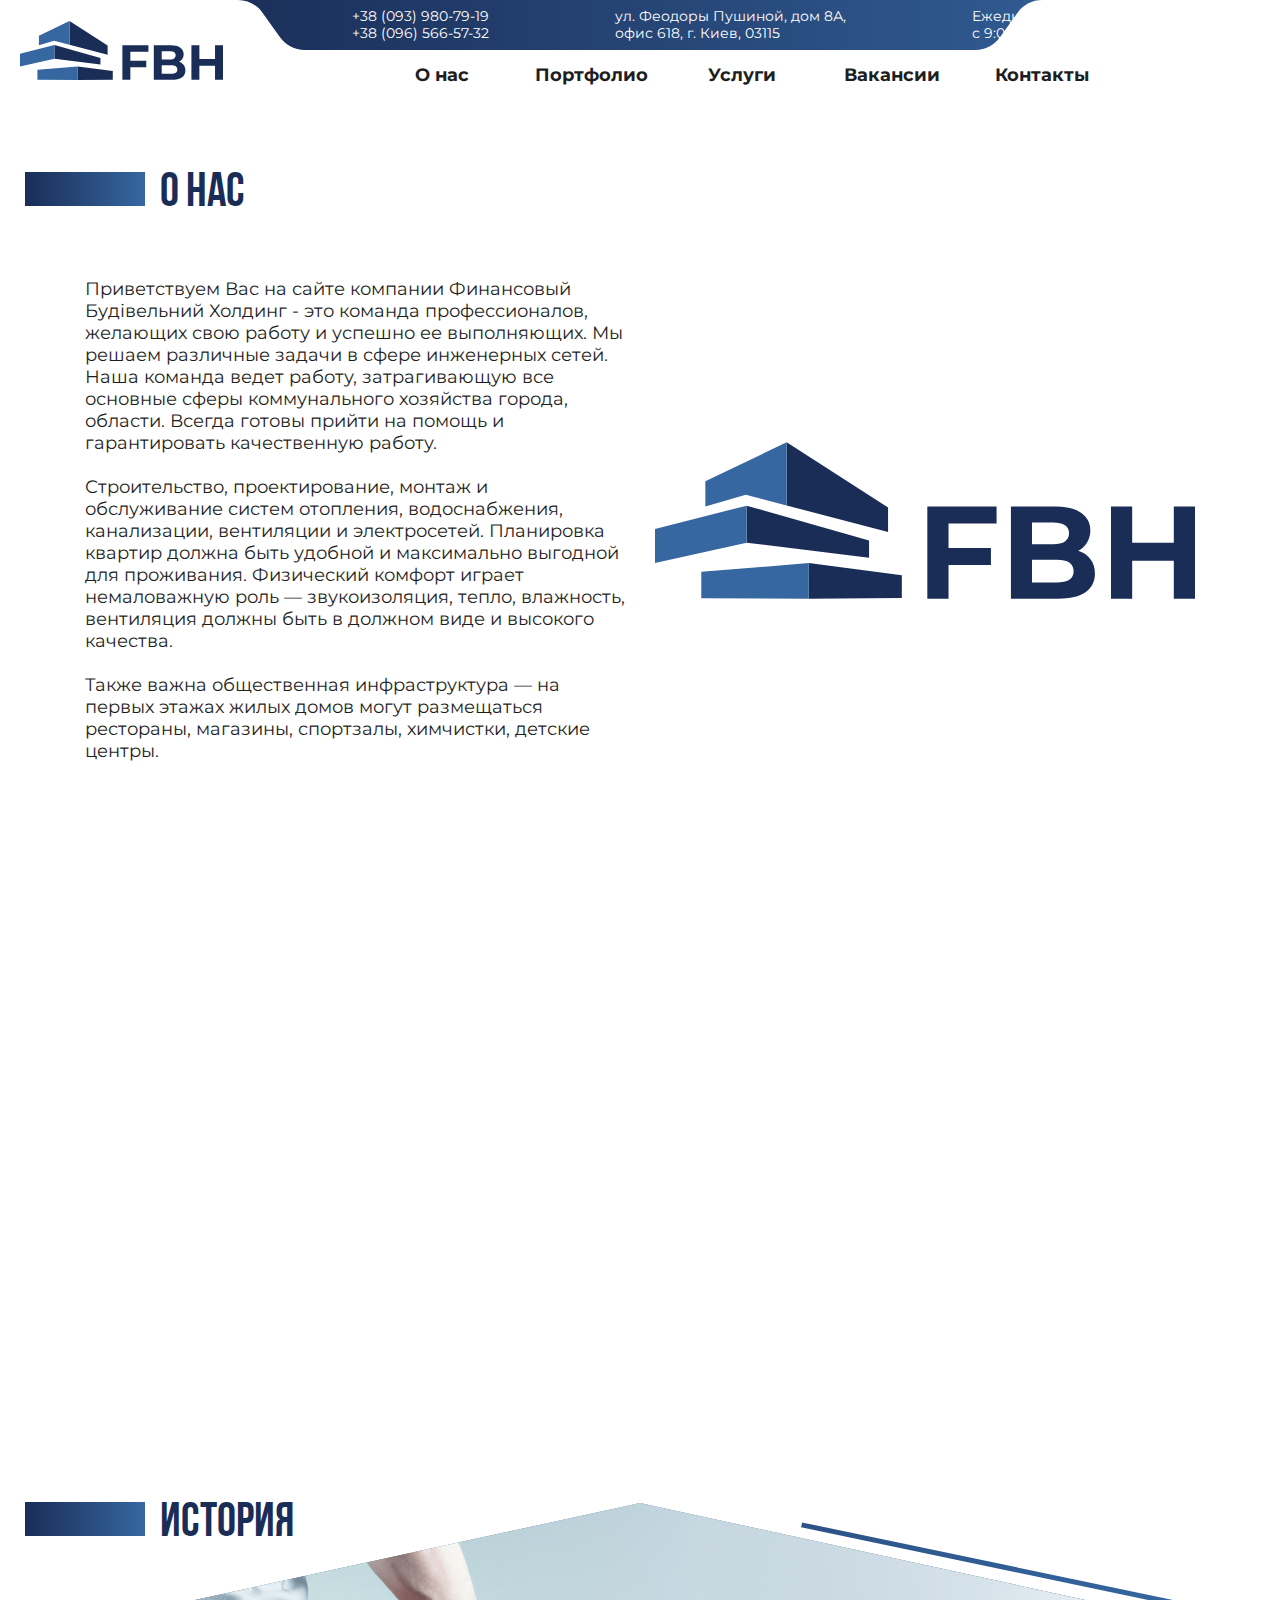
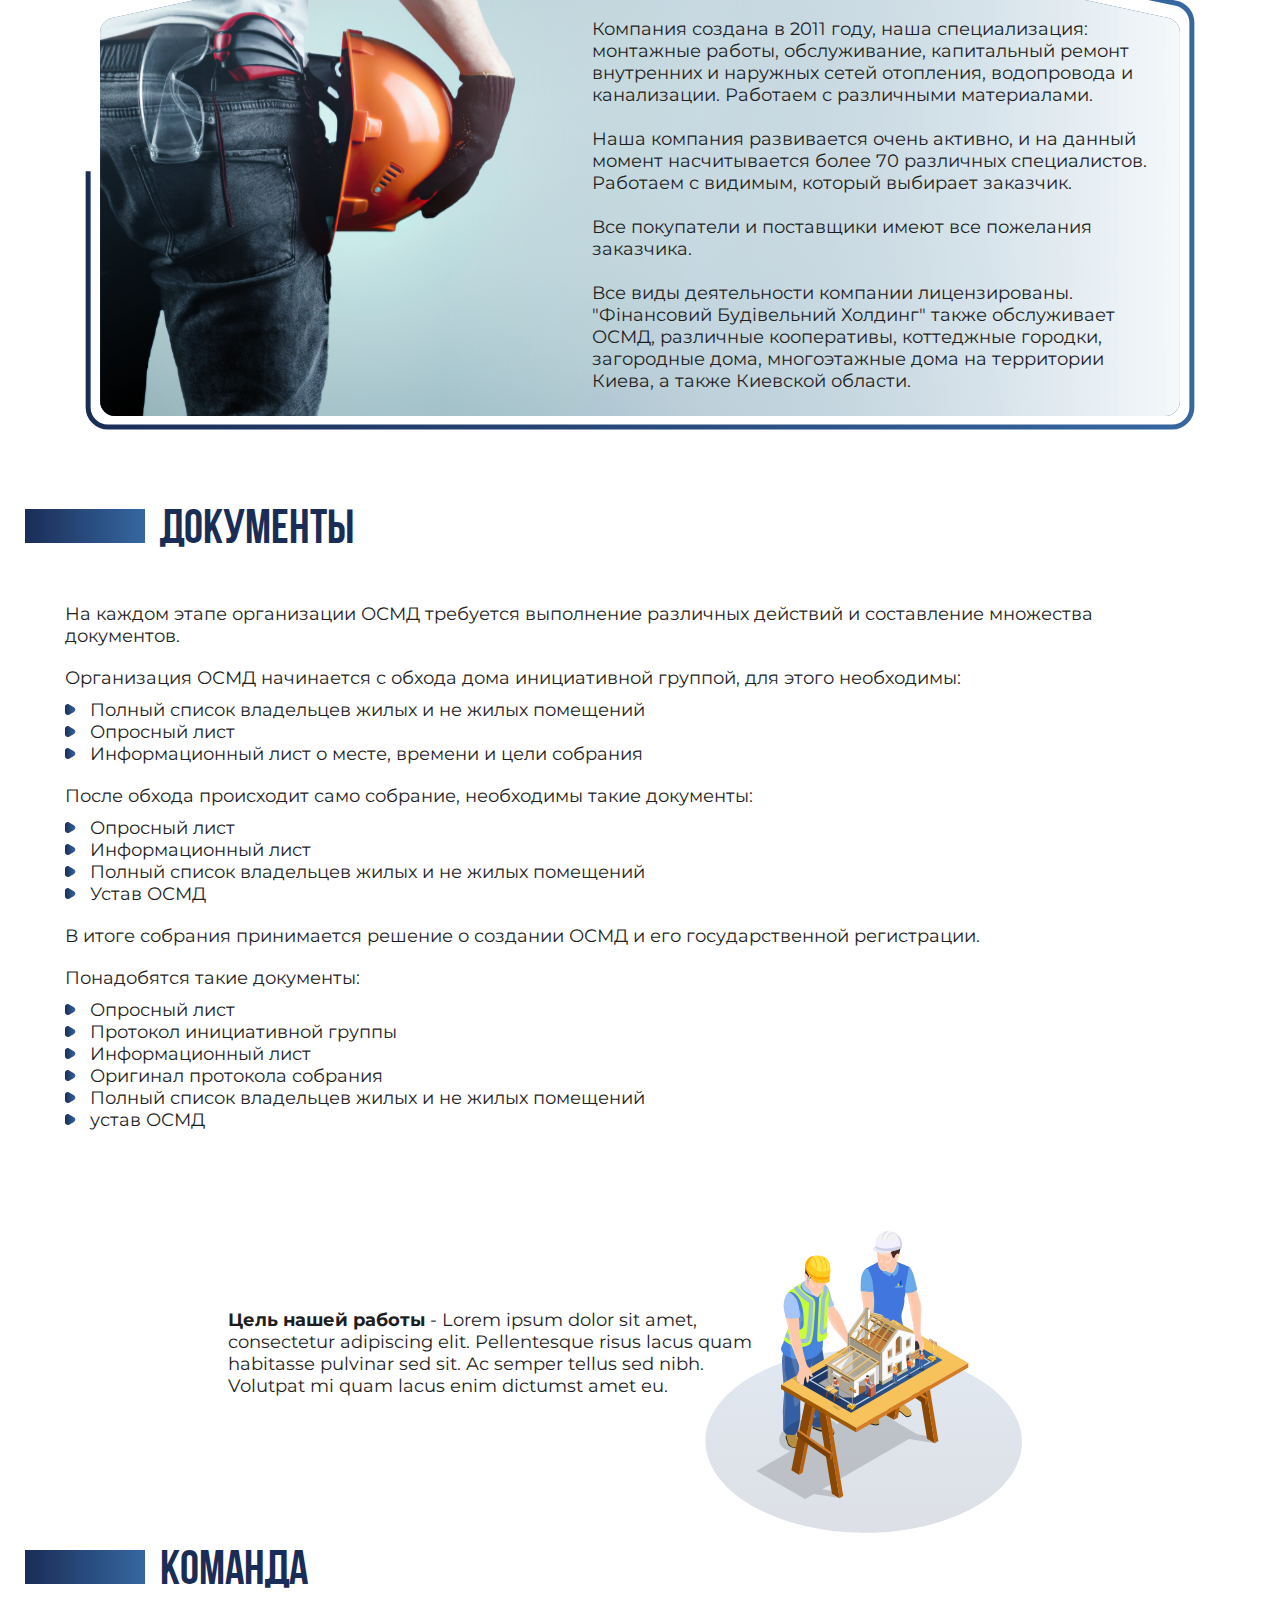
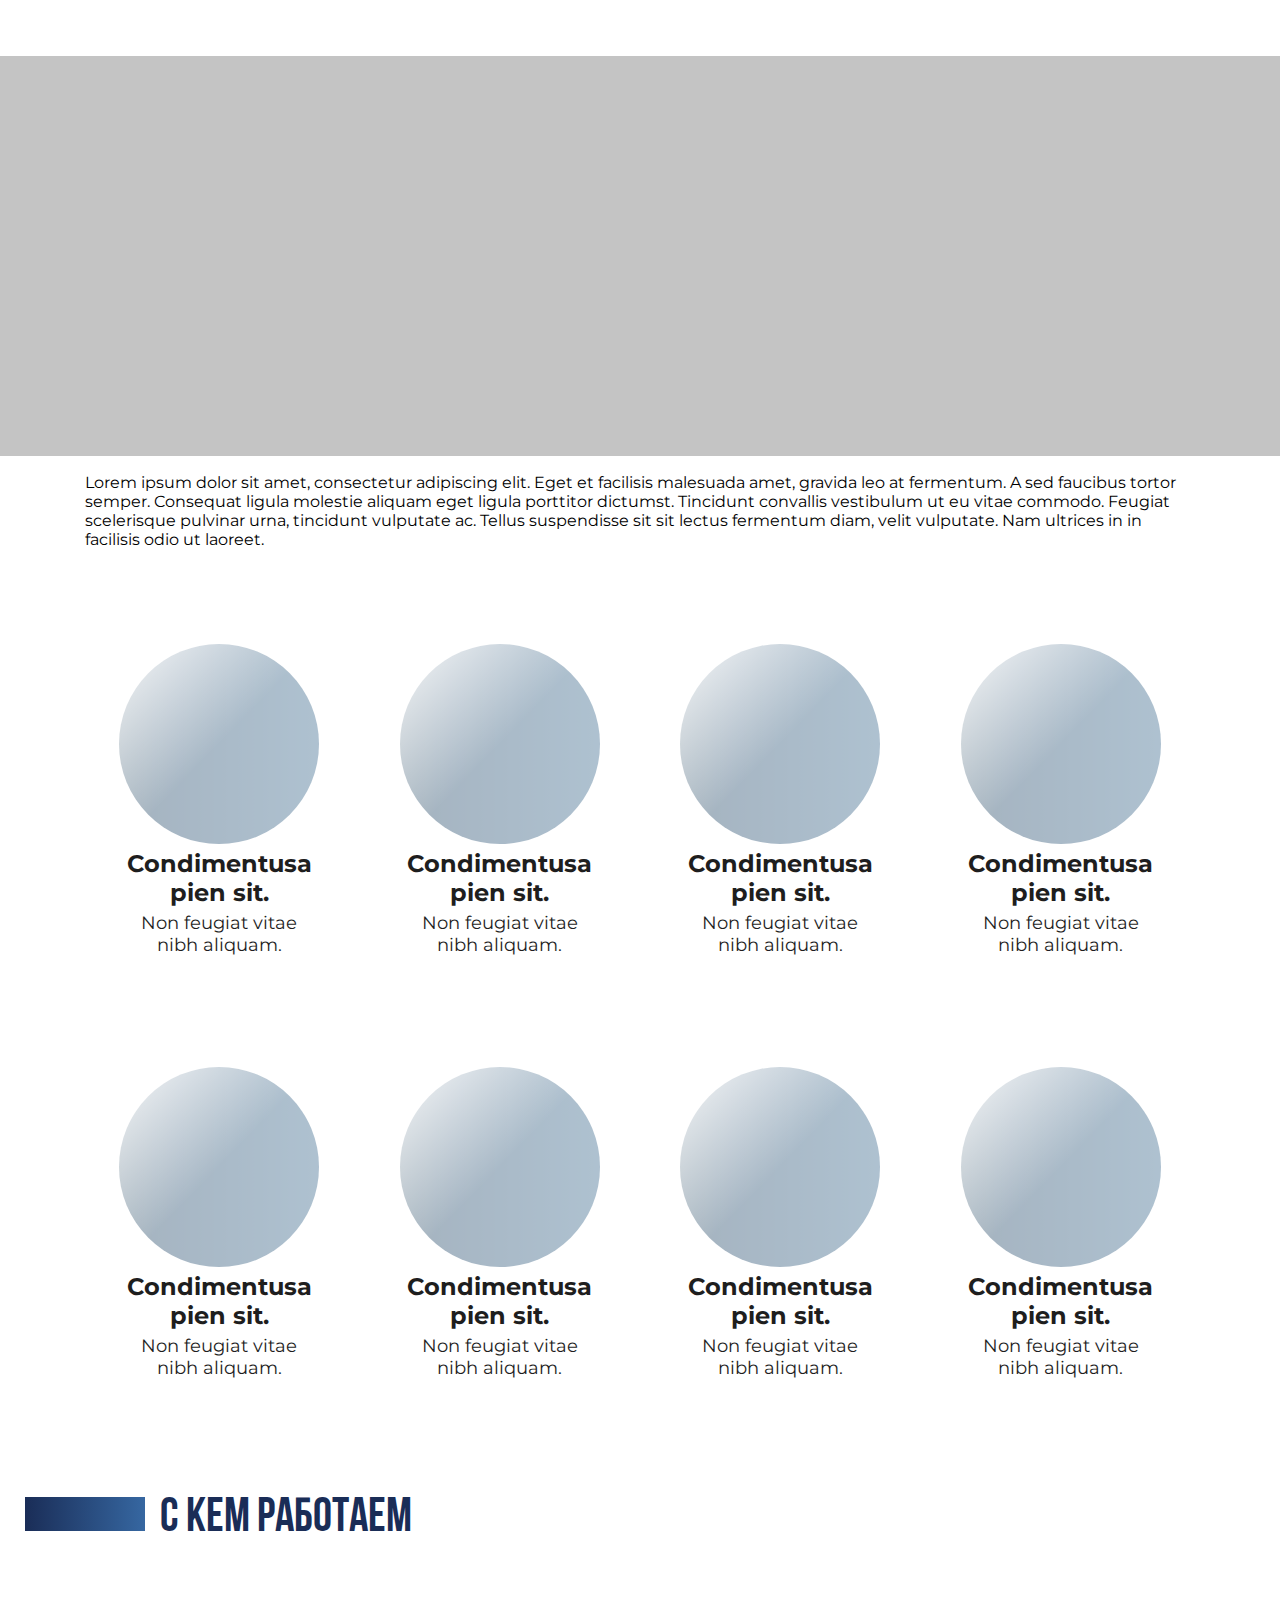
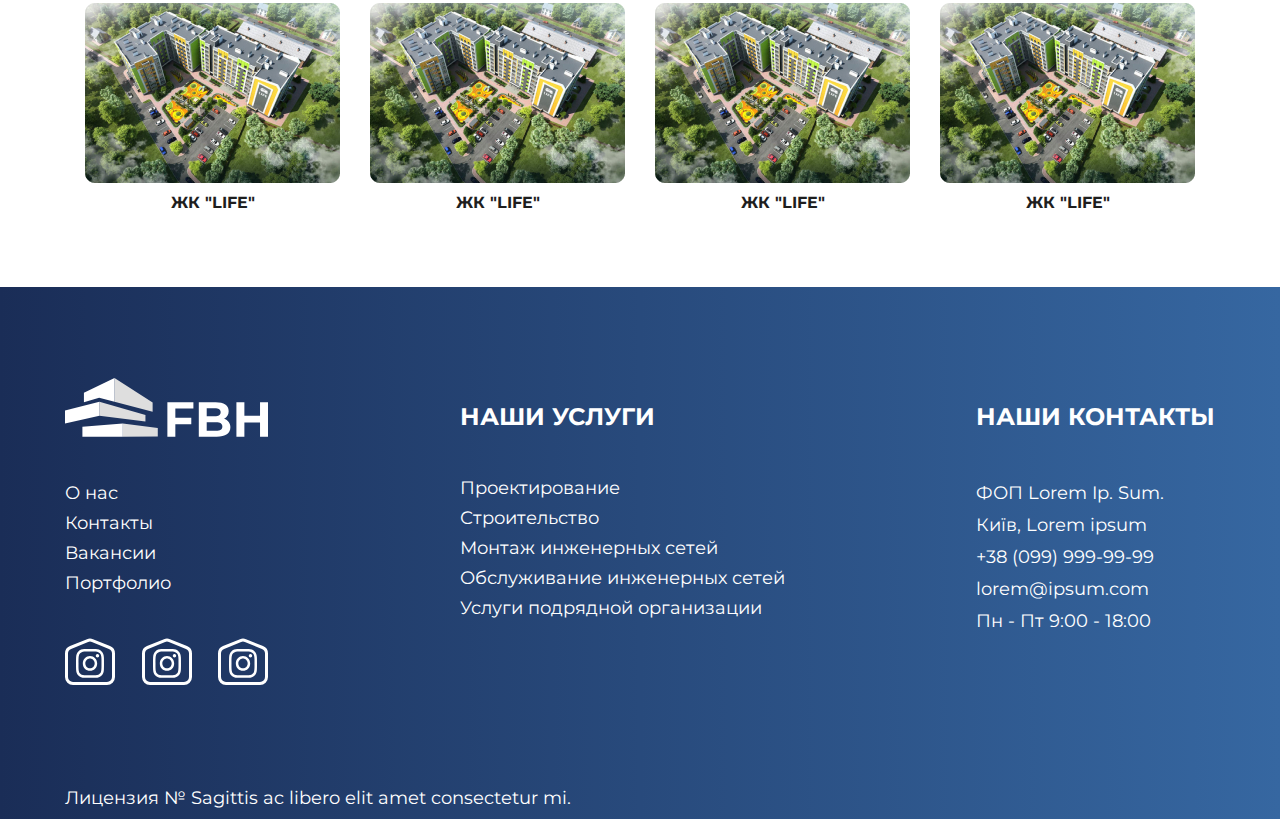
==== about-us.html @ 427a2b09 "up" ====
<!DOCTYPE html>
<html lang="en">
  <head>
    <meta charset="UTF-8"/>
    <meta http-equiv="X-UA-Compatible" content="IE=edge"/>
    <meta name="viewport" content="width=device-width, initial-scale=1, maximum-scale=1"/>
    <link href="https://fonts.googleapis.com/css2?family=Montserrat:wght@100;200;300;400;500;600;700;800;900&amp;display=swap" rel="stylesheet"/>
    <link href="https://fonts.googleapis.com/css?family=Roboto:400,500,700&amp;display=swap&amp;subset=cyrillic" rel="stylesheet"/>
    <link href="https://necolas.github.io/normalize.css/latest/normalize.css" rel="stylesheet"/>
    <link rel="stylesheet" href="https://unpkg.com/swiper/swiper-bundle.min.css"/>
    <link rel="stylesheet" href="assets/css/main.min.css"/>
    <title>Start</title>
  </head>
  <body>
    <header class="header"><img src="./assets/img/logo.svg" alt=""/>
      <div class="header__box">
        <div class="header-contact">
          <div class="header-contact__box">
            <p>+38 (093) 980-79-19</p>
            <p>+38 (096) 566-57-32</p>
          </div>
          <div class="header-contact__box">
            <p>ул. Феодоры Пушиной, дом 8А, <br/> офис 618, г. Киев, 03115</p>
          </div>
          <div class="header-contact__box">
            <p>Ежедневно <br/> с 9:00 до 22:00</p>
          </div>
          <div class="header-lang__box" style="opacity:0"><a href="">RU</a>|<a href="">UA</a></div>
        </div>
        <nav class="header-nav">
          <ul>
            <li><a href="">О нас </a></li>
            <li><a href="">Портфолио</a></li>
            <li><a href="">Услуги</a></li>
            <li><a href="">Вакансии</a></li>
            <li><a href="">Контакты</a></li>
          </ul>
        </nav>
      </div>
    </header>
  </body>
</html>
<section class="about-us">
  <div class="container">
    <h2>О нас</h2>
    <div class="about-us__box">
      <p>Приветствуем Вас на сайте компании Финансовый Будівельний Холдинг - это команда профессионалов, желающих свою работу и успешно ее выполняющих. Мы решаем различные задачи в сфере инженерных сетей. Наша команда ведет работу, затрагивающую все основные сферы коммунального хозяйства города, области. Всегда готовы прийти на помощь и гарантировать качественную работу. <br/><br/> Строительство, проектирование, монтаж и обслуживание систем отопления, водоснабжения, канализации, вентиляции и электросетей. Планировка квартир должна быть удобной и максимально выгодной для проживания. Физический комфорт играет немаловажную роль — звукоизоляция, тепло, влажность, вентиляция должны быть в должном виде и высокого качества. <br/><br/> Также важна общественная инфраструктура — на первых этажах жилых домов могут размещаться рестораны, магазины, спортзалы, химчистки, детские центры.</p><img src="/assets/img/logo.svg" alt=""/>
    </div>
    <iframe width="560" height="315" src="https://www.youtube.com/embed/4xyb_tA-uw0" frameborder="0" allow="accelerometer; autoplay; clipboard-write; encrypted-media; gyroscope; picture-in-picture" allowfullscreen=""></iframe>
  </div>
</section>
<section class="history">
  <div class="container">
    <h2>История</h2>
    <div class="history__box">
      <p>Компания создана в 2011 году, наша специализация: монтажные работы, обслуживание, капитальный ремонт внутренних и наружных сетей отопления, водопровода и канализации. Работаем с различными материалами. <br/><br/>Наша компания развивается очень активно, и на данный момент насчитывается более 70 различных специалистов. Работаем с видимым, который выбирает заказчик. <br/><br/> Все покупатели и поставщики имеют все пожелания заказчика. <br/><br/> Все виды деятельности компании лицензированы. "Фінансовий Будівельний Холдинг" также обслуживает ОСМД, различные кооперативы, коттеджные городки, загородные дома, многоэтажные дома на территории Киева, а также Киевской области.</p>
    </div>
  </div>
</section>
<section class="documents">
  <div class="container">
    <h2>Документы</h2>
    <div class="documents__box">
      <p>На каждом этапе организации ОСМД требуется выполнение различных действий и составление множества документов.</p>
      <ul>
        <li>Организация ОСМД начинается с обхода дома инициативной группой, для этого необходимы:</li>
        <li>Полный список владельцев жилых и не жилых помещений</li>
        <li>Опросный лист</li>
        <li>Информационный лист о месте, времени и цели собрания</li>
      </ul>
      <ul>
        <li>После обхода происходит само собрание, необходимы такие документы:</li>
        <li>Опросный лист</li>
        <li>Информационный лист</li>
        <li>Полный список владельцев жилых и не жилых помещений</li>
        <li>Устав ОСМД</li>
      </ul>
      <p>В итоге собрания принимается решение о создании ОСМД и его государственной регистрации.</p>
      <ul>
        <li>Понадобятся такие документы:</li>
        <li>Опросный лист</li>
        <li>Протокол инициативной группы</li>
        <li>Информационный лист</li>
        <li>Оригинал протокола собрания</li>
        <li>Полный список владельцев жилых и не жилых помещений</li>
        <li>устав ОСМД</li>
      </ul>
    </div>
    <div class="documents__box--second">
      <p><b>Цель нашей работы</b> - Lorem ipsum dolor sit amet, consectetur adipiscing elit. Pellentesque risus lacus quam habitasse pulvinar sed sit. Ac semper tellus sed nibh. Volutpat mi quam lacus enim dictumst amet eu.</p><img src="/assets/img/documents-img.svg" alt=""/>
    </div>
  </div>
</section>
<section class="team">
  <div class="container">
    <h2>Команда</h2>
  </div><img src="" alt=""/>
  <div class="container">
    <p class="team-description">Lorem ipsum dolor sit amet, consectetur adipiscing elit. Eget et facilisis malesuada amet, gravida leo at fermentum. A sed faucibus tortor semper. Consequat ligula molestie aliquam eget ligula porttitor dictumst. Tincidunt convallis vestibulum ut eu vitae commodo. Feugiat scelerisque pulvinar urna, tincidunt vulputate ac. Tellus suspendisse sit sit lectus fermentum diam, velit vulputate. Nam ultrices in in facilisis odio ut laoreet.</p>
    <div class="team-items">
      <div class="team-item"><img src="" alt=""/>
        <p>Condimentusapien sit.</p>
        <p>Non feugiat vitae nibh aliquam.</p>
      </div>
      <div class="team-item"><img src="" alt=""/>
        <p>Condimentusapien sit.</p>
        <p>Non feugiat vitae nibh aliquam.</p>
      </div>
      <div class="team-item"><img src="" alt=""/>
        <p>Condimentusapien sit.</p>
        <p>Non feugiat vitae nibh aliquam.</p>
      </div>
      <div class="team-item"><img src="" alt=""/>
        <p>Condimentusapien sit.</p>
        <p>Non feugiat vitae nibh aliquam.</p>
      </div>
      <div class="team-item"><img src="" alt=""/>
        <p>Condimentusapien sit.</p>
        <p>Non feugiat vitae nibh aliquam.</p>
      </div>
      <div class="team-item"><img src="" alt=""/>
        <p>Condimentusapien sit.</p>
        <p>Non feugiat vitae nibh aliquam.</p>
      </div>
      <div class="team-item"><img src="" alt=""/>
        <p>Condimentusapien sit.</p>
        <p>Non feugiat vitae nibh aliquam.</p>
      </div>
      <div class="team-item"><img src="" alt=""/>
        <p>Condimentusapien sit.</p>
        <p>Non feugiat vitae nibh aliquam.</p>
      </div>
    </div>
  </div>
  <section class="partners about--third">
    <div class="container">
      <h2>С кем работаем</h2>
      <div class="about-cities">
        <div class="about-city"><img src="/assets/img/about-city.jpg" alt=""/>
          <p>ЖК "LIFE"</p>
        </div>
        <div class="about-city"><img src="/assets/img/about-city.jpg" alt=""/>
          <p>ЖК "LIFE"</p>
        </div>
        <div class="about-city"><img src="/assets/img/about-city.jpg" alt=""/>
          <p>ЖК "LIFE"</p>
        </div>
        <div class="about-city"><img src="/assets/img/about-city.jpg" alt=""/>
          <p>ЖК "LIFE"</p>
        </div>
      </div>
    </div>
  </section>
</section>
<footer class="footer">
  <div class="container">
    <div class="footer-column"><img src="/assets/img/logo-light.svg" alt=""/>
      <ul>
        <li><a href="">О нас</a></li>
        <li><a href="">Контакты</a></li>
        <li><a href="">Вакансии</a></li>
        <li><a href="">Портфолио</a></li>
      </ul>
      <div class="footer-social">
        <div class="footer-social--link"><img src="/assets/img/footer-inst.svg" alt=""/></div>
        <div class="footer-social--link"><img src="/assets/img/footer-inst.svg" alt=""/></div>
        <div class="footer-social--link"><img src="/assets/img/footer-inst.svg" alt=""/></div>
      </div>
    </div>
    <div class="footer-column"> 
      <p>Наши услуги</p>
      <ul>
        <li><a href="">Проектирование</a></li>
        <li><a href="">Строительство</a></li>
        <li><a href="">Монтаж инженерных сетей</a></li>
        <li><a href="">Обслуживание инженерных сетей</a></li>
        <li><a href="">Услуги подрядной организации</a></li>
      </ul>
    </div>
    <div class="footer-column">
      <p>Наши контакты</p>
      <p>ФОП Lorem Ip. Sum. <br/> Київ, Lorem ipsum <br/> +38 (099) 999-99-99 <br/> lorem@ipsum.com <br/> Пн - Пт 9:00 - 18:00</p>
    </div>
  </div>
  <div class="container"><a href="">Лицензия № Sagittis ac libero elit amet consectetur mi.</a></div>
</footer>
<script src="https://unpkg.com/swiper/swiper-bundle.min.js"></script>
<script src="assets/js/scripts.min.js"></script>
---- assets/css/main.min.css ----
@font-face {
    font-family: 'Bebas Neue';

    src: url('/assets/fonts/BebasNeueCyr.ttf');
}

*,
*::before,
*::after {
    box-sizing: border-box;
    margin: 0; 
    padding: 0;
    font-family: 'Montserrat';
}

body {
    font-family: 'Montserrat';
    font-weight: 400;
}

.container {
    max-width: 1150px;
    margin: 0 auto;
}

.figure__svg {
    overflow: visible;
}

.header {
    position: relative;
    display: flex;
    max-width: 1920px;
    max-height: 100px; 
    margin: 0 auto;

    align-items: center;
}
.header img {
    position: relative;
    z-index: 5; 
    left: 20px;
}
.header::before {
    position: absolute;
    top: 0;
    left: 0;
    width: 314px;
    height: 50px;
    background: url('/assets/img/header-background.svg'); 
    content: '';
}
.header::after {
    position: absolute;
    top: 0;
    right: 0;
    width: 314px;
    height: 50px;
    background: url('/assets/img/header-background.svg'); 
    content: '';
    transform: rotateY(180deg);
}

.header__box {
    width: 100%;
    max-width: 1480px; 
    height: 100%;
}

.header-contact {
    display: flex;
    max-height: 50px;
    margin: 0 auto;
    background: linear-gradient(90deg, #1a2d57 0%, #3667a1 100%); 

    align-items: center;
    justify-content: center;
}

.header-contact__box {
    margin: 0 63px;
    padding: 8px 0;
}
.header-contact__box p {
    font-family: Montserrat;
    font-size: 14px;
    font-weight: normal;
    font-style: normal;
    line-height: 17px;
    color: #fff;
}

.header-nav ul {
    display: flex;
    padding: 14px 0;

    align-items: center;
    justify-content: center;
}
.header-nav ul li {
    width: 100%;
    max-width: 150px;
    list-style-type: none;
}
.header-nav ul li a {
    display: block;
    font-family: Montserrat;
    font-size: 18px;
    font-weight: bold;
    font-style: normal;
    line-height: 22px;
    color: #1e1e1e; 
    text-align: center;
    text-decoration: none;
}

.footer {
    padding: 91px 0 0 0;
    background: linear-gradient(90deg, #1a2d57 0%, #3667a1 100%);
}
.footer .container {
    display: flex;

    align-items: flex-start;
    justify-content: flex-start;
}
.footer .container > a {
    padding: 10px 0;
    font-size: 18px;
    line-height: 22px;
    color: #fff;
    text-decoration: none;
}
.footer-column {
    flex-direction: column; 
    max-width: 350px;
    margin-right: auto;
    margin-bottom: 80px;
}
.footer-column > p:first-child {
    margin-top: 20px;
}
.footer-column > *:first-child {
    margin-bottom: 41px;
    font-size: 24px;
    font-weight: bold;
    line-height: 38px;
    color: #fff;
    text-transform: uppercase;
}
.footer-column li {
    margin-bottom: 8px; 
    list-style-type: none;
}
.footer-column li > a {
    font-size: 18px;
    line-height: 22px;
    color: #fff;
    text-decoration: none;
    word-break: break-word;
}
.footer-column:last-child {
    margin-right: 0;
}
.footer-column .footer-social {
    display: flex;
    margin: 41px auto 0 0;

    align-items: center;
    justify-content: space-between;
}
.footer-column p:last-child {
    font-size: 18px;
    line-height: 32px;
    color: #fff;
}

h2 {
    display: flex;
    margin: 0 auto 65px 0;
    font-family: 'Bebas Neue';
    font-size: 48px;
    font-weight: 300;
    line-height: 48px;
    color: #1a2d57; 

    align-items: center;
}
h2::before {
    display: block;
    width: 120px;
    height: 34px;
    margin-right: 15px;
    margin-left: -40px;
    background: linear-gradient(90deg, #1a2d57 0%, #3667a1 100%), linear-gradient(90deg, #386f97 0%, #5093e2 101.03%); 
    content: '';
}

.swiper-container {
    width: 100%;
    height: 100%;
}

.homebanner-slider .swiper-slide {
    position: relative; 
    display: flex;
    flex-direction: column;
    height: 800px;
    font-size: 18px;
    background: #fff;
    text-align: center;

    justify-content: center;
    align-items: center;
}
.homebanner-slider .swiper-slide::before {
    position: absolute;
    top: 0;
    left: 0;
    width: 100%;
    height: 100%; 
    content: '';
}
.homebanner-slider .swiper-slide img {
    position: absolute;
    top: 0;
    left: 0; 
    width: 100%;
}
.homebanner-slider .swiper-slide h1 {
    position: relative;
    margin: 0 auto 14px 0;
    font-family: 'Bebas Neue';
    font-size: 72px;
    font-weight: 500;
    line-height: 72px;
    color: #1a2d57;
    text-shadow: 0 0 10px rgba(255, 255, 255, .25);
    text-align: left;
}
.homebanner-slider .swiper-slide p {
    position: relative;
    max-width: 730px; 
    font-family: 'Bebas Neue';
    font-size: 48px;
    font-weight: 500;
    line-height: 48px;
    color: #1a2d57;
    text-shadow: 0 0 10px rgba(255, 255, 255, .25);
    text-align: left;
}

.homebanner-slider .swiper-slide--container {
    width: 100%; 
    max-width: 1150px;
}

.homebanner-slider .swiper-pagination {
    filter: drop-shadow(0px 0px 10px rgba(0, 0, 0, .25));
}

.homebanner-slider .swiper-pagination-bullet {
    width: 20px;
    height: 20px;
    font-size: 12px;
    line-height: 20px;
    opacity: 1;
    color: #000;
    background: #fff; 
    text-align: center;
}

.homebanner-slider .swiper-pagination-bullet-active {
    background: #1e244f;
}

.about {
    padding: 104px 0 116px;
}

.about__box {
    display: flex;
    margin: 0 auto 74px; 

    align-items: flex-start;
}

.about__box-text {
    max-width: 540px;
    margin: 0 30px 0 0; 
    font-size: 18px;
    line-height: 22px;
}

.about__box-img {
    width: 540px; 
    margin-top: -35px;
}

.about-video {
    margin: 0 auto 65px; 
    text-align: center;
}
.about-video iframe {
    width: 100%;
    max-width: 920px;
    min-height: 517px;
    margin: 0 auto;
    border-radius: 15px; 
    background: #a6a6a6;
}

.about-features {
    display: flex;

    align-items: center;
    justify-content: center;
}

.about-features__item {
    display: flex;
    margin: 0 25px; 

    align-items: center;
    justify-content: flex-start;
}
.about-features__item span {
    display: inline-block;
    height: 49px;
    margin-right: 11px; 
    padding-right: 12px;
    font-size: 40px;
    font-weight: bold;
    line-height: 49px;
    color: #3f4f89;
    border-right: solid 1px #000;
}
.about-features__item p {
    font-size: 20px;
    font-weight: bold; 
    line-height: 24px;
}

.construction {
    padding-bottom: 110px;
}
.construction h2 {
    margin: 0 auto 45px 0;
}

.construction-carousel__wrapper {
    position: relative;
}

.construction-swiper-prev {
    left: -30px;
}

.construction-swiper-next {
    right: -30px;
}

.construction-swiper-prev,
.construction-swiper-next {
    position: absolute;
    top: 200px; 
    cursor: pointer;
}

.construction-swiper-prev:focus,
.construction-swiper-next:focus {
    outline: 0;
}

.construction-item {
    max-width: 350px;
    margin: 0 15px 0;
}
.construction-item:hover .figure__stroke {
    animation-timing-function: ease-out; 

    stroke-dasharray: 500 0;
}
.construction-item figure {
    width: 100%;
    height: 246px;
    margin: 0 auto 38px;
}
.construction-item figure .figure__stroke {
    transition: stroke-dasharray 1s;
    animation-timing-function: ease-in; 

    stroke-width: 2px;
    stroke-dasharray: 250 350;
}

.construction-item--name {
    margin: 0 auto 31px 0; 
    font-family: Bebas Neue;
    font-size: 24px;
    font-weight: 300;
    line-height: 24px;
    color: #1e244f;
}

.construction-item--city {
    font-weight: bold;
}

.construction-item--city,
.construction-item--description {
    font-size: 16px;
    line-height: 20px;
    color: #2e2e2e;
}

.construction-item--description {
    margin: 0 auto 20px;
}

.construction-item--link {
    display: flex;
    width: 100%;
    max-width: 215px;
    height: 40px;
    margin: 0 auto; 
    padding: 20px 60px;
    font-size: 18px;
    font-weight: bold;
    line-height: 22px;
    color: #fff;
    border-radius: 15px;
    background: linear-gradient(90deg, #1a2d57 0%, #3667a1 100%);
    text-decoration: none;

    align-items: center;
    justify-content: center;
}

.about--second {
    padding: 0 0 165px 0;
}
.about--second h2 {
    margin-bottom: 100px;
}
.about--second .about__box {
    margin: 0;
}
.about--second .about__box-text {
    display: flex;
    flex-direction: column;
    max-width: 531px;
    margin: 0 41px 0 0;
    font-size: 16px;
    font-weight: 500;
    line-height: 20px;
    color: #2e2e2e;
}
.about--second .about__box-link {
    width: 100%;
    max-width: 215px;
    height: 40px;
    margin: 20px 0 0 auto;
    font-size: 18px;
    font-weight: bold;
    line-height: 22px;
    line-height: 40px;
    color: #fff;
    border-radius: 15px;
    background: linear-gradient(90deg, #1a2d57 0%, #3667a1 100%); 
    text-align: center;
    text-decoration: none;
}

.about--third {
    padding-bottom: 212px;
}
.about--third .about__box {
    margin-bottom: 105px;
}
.about--third .about__box-text {
    margin: 0 0 0 33px;

    order: 2;
}
.about--third .about__box-link {
    margin: 20px auto 0 0;
}
.about--third .about__box-img {
    order: 1;
}
.about--third .about-features {
    display: flex;
    max-width: 965px;
    margin: 0 auto 20px; 

    justify-content: space-between;
    flex-wrap: wrap;
}
.about--third .about-features-item {
    display: flex;
    flex-direction: column;
    max-width: 210px;
    margin-bottom: 86px; 

    align-items: center;
    justify-content: center;
}
.about--third .about-features-item img {
    margin-bottom: 30px;
}
.about--third .about-features-item p {
    font-size: 24px;
    font-weight: bold;
    line-height: 29px;
    color: #1e1e1e; 
    text-align: center;
}
.about--third .about-cities {
    display: flex;
    max-width: 1110px;
    margin: 0 auto;

    justify-content: space-between;
}
.about--third .about-city {
    width: 100%;
    max-width: 255px;
    border-radius: 10px;
}
.about--third .about-city img {
    height: 180px;
    margin-bottom: 6px; 

    object-fit: cover;
}
.about--third .about-city p {
    font-size: 16px;
    font-weight: bold;
    line-height: 20px;
    color: #1e1e1e; 
    text-align: center;
}

.guarantee {
    padding-bottom: 111px; 
    background: url('/assets/img/guarantee-background.svg');
    background-position: 0 403px;

    background-repeat-y: no-repeat;
}
.guarantee h2 {
    margin-bottom: 100px;
}
.guarantee__box {
    display: flex;
    max-width: 950px;
    margin: 0 auto 370px;

    justify-content: space-between;
}
.guarantee__box img {
    margin-right: auto;
}
.guarantee__box-info {
    display: flex;
    flex-direction: column;
    max-width: 540px; 
    padding: 42px 0 0 0;
}
.guarantee__box-info p:first-child {
    margin-bottom: 5px; 
    font-size: 24px;
    font-weight: bold;
    line-height: 29px;
    color: #2e2e2e;
}
.guarantee__box-info p {
    font-size: 16px;
    font-weight: 500;
    line-height: 20px;
    color: #2e2e2e;
}
.guarantee-form p {
    font-size: 36px;
    font-weight: bold;
    line-height: 44px;
    color: #1e1e1e; 
    text-align: center;
}
.guarantee-form__box {
    display: flex;
    margin: 0 auto 23px; 

    align-items: center;
    justify-content: space-between;
}
.guarantee-form__box label {
    position: relative;
    width: 100%;
    max-width: 342px;
    height: 60px;
}
.guarantee-form__box label::before {
    position: absolute;
    z-index: 1; 
    top: auto;
    right: 0;
    bottom: -2px;
    left: 0;
    height: 2px;
    background: linear-gradient(90deg, #1a2d57 0%, #3667a1 100%);
    content: '';
}
.guarantee-form__box label input {
    width: 100%;
    height: 100%;
    border: 0;
    background: #fff;
}
.guarantee-form__box label input::placeholder {
    font-size: 24px;
    font-weight: 500;
    line-height: 29px;
    color: #989898;
}
.guarantee-form__box label input:focus {
    outline: 0;
}
.guarantee-form input[type='submit'] {
    display: block;
    width: 100%;
    max-width: 273px;
    height: 48px;
    margin: 0 auto;
    font-size: 18px;
    font-weight: bold;
    line-height: 48px;
    color: #fff;
    border: 0;
    border-radius: 15px;
    background: linear-gradient(90deg, #1a2d57 0%, #3667a1 100%);
    cursor: pointer; 
    text-align: center;
}
.guarantee-form input[type='submit']:focus {
    outline: 0;
}

.about--four {
    padding-bottom: 92px;
}
.about--four .about-cities {
    margin: 0 auto 30px;
}

.about--btn {
    display: block;
    width: 100%;
    max-width: 215px;
    height: 40px;
    margin: 0 auto;
    font-size: 18px;
    font-weight: bold;
    line-height: 40px;
    color: #fff;
    border-radius: 15px;
    background: linear-gradient(90deg, #1a2d57 0%, #3667a1 100%);
    cursor: pointer; 
    text-align: center;
    text-decoration: none;
}
.about--btn:focus {
    outline: 0;
}

.blog {
    margin-bottom: 90px;
}
.blog h2 {
    margin-bottom: 10px;
}
.blog-item {
    display: flex;
    margin-bottom: 70px; 

    justify-content: center;
}
.blog-item figure {
    min-width: 330px;
    max-width: 330px;
    height: 230px;
    margin-right: 30px;
}
.blog-item__box {
    display: flex;
    flex-direction: column;

    align-items: flex-start;
    justify-content: flex-start;
}
.blog-item__box p {
    margin-bottom: auto;
    font-size: 18px;
    font-weight: 500;
    line-height: 22px;
    color: #2e2e2e;
}
.blog-item__box p:first-child {
    margin-bottom: 12px; 
    font-size: 24px;
    font-weight: bold;
    line-height: 29px;
    color: #2e2e2e;
}
.blog-item__box .about--btn {
    margin: 0 auto 0 0;
}
.blog-item:last-child {
    margin-bottom: 0;
}

.about-us {
    margin-top: 65px;
}
.about-us__box {
    display: flex;
    max-width: 1110px;
    margin: 0 auto 85px; 

    align-items: center;
    justify-content: space-between;
}
.about-us__box p {
    max-width: 540px;
    margin-right: 30px;
    font-size: 18px;
    line-height: 22px;
    color: #1e1e1e;
}
.about-us__box img {
    width: 100%;
    max-width: 540px;
    height: 157px;
}
.about-us iframe {
    display: block;
    width: 100%;
    max-width: 920px;
    height: 518px;
    margin: 0 auto 130px;
    border-radius: 15px;
}

.history__box {
    position: relative;
    width: 100%;
    height: 527px;
    margin: -105px auto 72px 0; 
    background: url('/assets/img/about-us-history.svg');
    background-size: 100% 100%;
}
.history__box p {
    position: absolute;
    top: 115px;
    right: 53px;
    max-width: 570px;
    font-size: 18px;
    line-height: 22px;
    color: #1e1e1e;
}

.documents h2 {
    margin: 0 auto 53px 0;
}

.documents__box {
    max-width: 1110px;
    margin: 0 auto 32px 0;
    font-size: 18px;
    line-height: 22px;
    color: #1e1e1e;
}
.documents__box p {
    margin-bottom: 20px;
}
.documents__box ul {
    margin-bottom: 20px;
}
.documents__box ul li:first-child {
    margin-bottom: 10px; 
    padding-left: 0;
}
.documents__box ul li:first-child::before {
    content: unset;
}
.documents__box ul li {
    position: relative;
    margin-bottom: 0; 
    padding-left: 25px;
    list-style-type: none;
}
.documents__box ul li::before {
    position: absolute;
    top: 0;
    bottom: 0;
    left: 0;
    width: 12px;
    height: 12px;
    margin: auto auto auto 0; 
    background: url('/assets/img/documents-icon.svg');
    background-repeat: no-repeat;
    background-size: contain;
    content: '';
}
.documents__box--second {
    display: flex;
    width: 100%;
    max-width: 825px;
    height: 380px;
    margin: 0 auto; 

    align-items: center;
    justify-content: center;
}
.documents__box--second p {
    width: 100%;
    max-width: 540px;
    font-size: 18px;
    line-height: 22px;
    color: #1e1e1e;
}
.documents__box--second img {
    width: 100%;
    max-width: 379px;
    height: 379px;
    margin: 30px 0 0 -90px;
}

.team {
    margin-bottom: -6px;
}
.team > img {
    display: block;
    width: 100%;
    min-height: 400px;
    max-height: 400px;
    margin-bottom: 17px; 
    background: linear-gradient(134.14deg, rgba(255, 255, 255, .78) 6.9%, rgba(255, 255, 255, 0) 50.08%), linear-gradient(90deg, #274f6c 0%, #4278b8 101.03%), #c4c4c4;
    background-attachment: fixed;

    background-blend-mode: normal, soft-light, normal;
}
.team-description {
    max-width: 1110px;
    margin: 0 auto 95px;
}
.team-items {
    display: flex;
    max-width: 1110px;
    margin: 0 auto; 

    flex-wrap: wrap;
    align-items: center;
    justify-content: space-between;
}
.team-item {
    width: 100%;
    max-width: 200px;
    max-height: 315px;
    margin: 0 34px 111px 34px;
}
.team-item img {
    display: block;
    width: 100%;
    max-width: 200px;
    min-height: 200px;
    max-height: 200px;
    margin-bottom: 5px; 
    border-radius: 50%;
    background: linear-gradient(134.14deg, rgba(255, 255, 255, .78) 6.9%, rgba(255, 255, 255, 0) 50.08%), linear-gradient(90deg, #274f6c 0%, #4278b8 101.03%), #c4c4c4;

    background-blend-mode: normal, soft-light, normal;
}
.team-item img + p {
    margin-bottom: 5px;
    font-size: 24px;
    font-weight: bold;
    line-height: 29px;
    color: #1e1e1e;
    text-align: center;
    word-break: break-word;
}
.team-item img + p + p {
    font-size: 18px;
    line-height: 22px;
    color: #1e1e1e; 
    text-align: center;
}

.partners {
    padding-bottom: 80px;
}

.contacts {
    margin-top: 65px;
    margin-bottom: -5px;
}
.contacts h2 {
    margin-bottom: 40px;
}
.contacts-item {
    margin-bottom: 46px;
}
.contacts-items {
    max-width: 400px;
    margin: 0 auto;
}
.contacts-item:last-child {
    margin-bottom: 65px;
}
.contacts-item p:first-child {
    margin: 0 auto 13px; 
    font-size: 24px;
    font-weight: bold;
    line-height: 29px;
    color: #1e1e1e;
    text-align: center;
}
.contacts-item p:last-child {
    display: flex;
    font-size: 23px;
    line-height: 29px;
    color: #1e1e1e; 
    text-align: center;

    align-items: center;
    justify-content: center;
}
.contacts-item p:last-child img {
    margin-right: 24px; 

    order: -1;
}
.contacts-item ul {
    position: relative; 
    width: 100%;
    max-width: 270px;
    margin: 0 auto;
    padding-left: 25px;
}
.contacts-item ul::before {
    position: absolute;
    top: 0;
    bottom: 0;
    left: 0;
    width: 33px;
    height: 33px;
    margin: auto 0;
    background: url('/assets/img/contacts-phone.svg');
    background-size: contain; 
    content: '';
}
.contacts-item ul li {
    width: 100%;
    max-width: 216px;
    margin-left: auto;
    list-style: none; 
    font-size: 24px;
    line-height: 29px;
}
.contacts-item ul li a {
    color: #1e1e1e;
    text-decoration: none;
}
.contacts-form {
    margin: 0 auto 90px;
}
.contacts-form img {
    width: 100%;
    min-height: 180px;
    margin-bottom: 17px;
}
.contacts-form .guarantee-form__box {
    max-width: 1086px;
    margin: 0 auto 23px;
}
.contacts iframe {
    width: 100%;
    min-height: 500px;
}
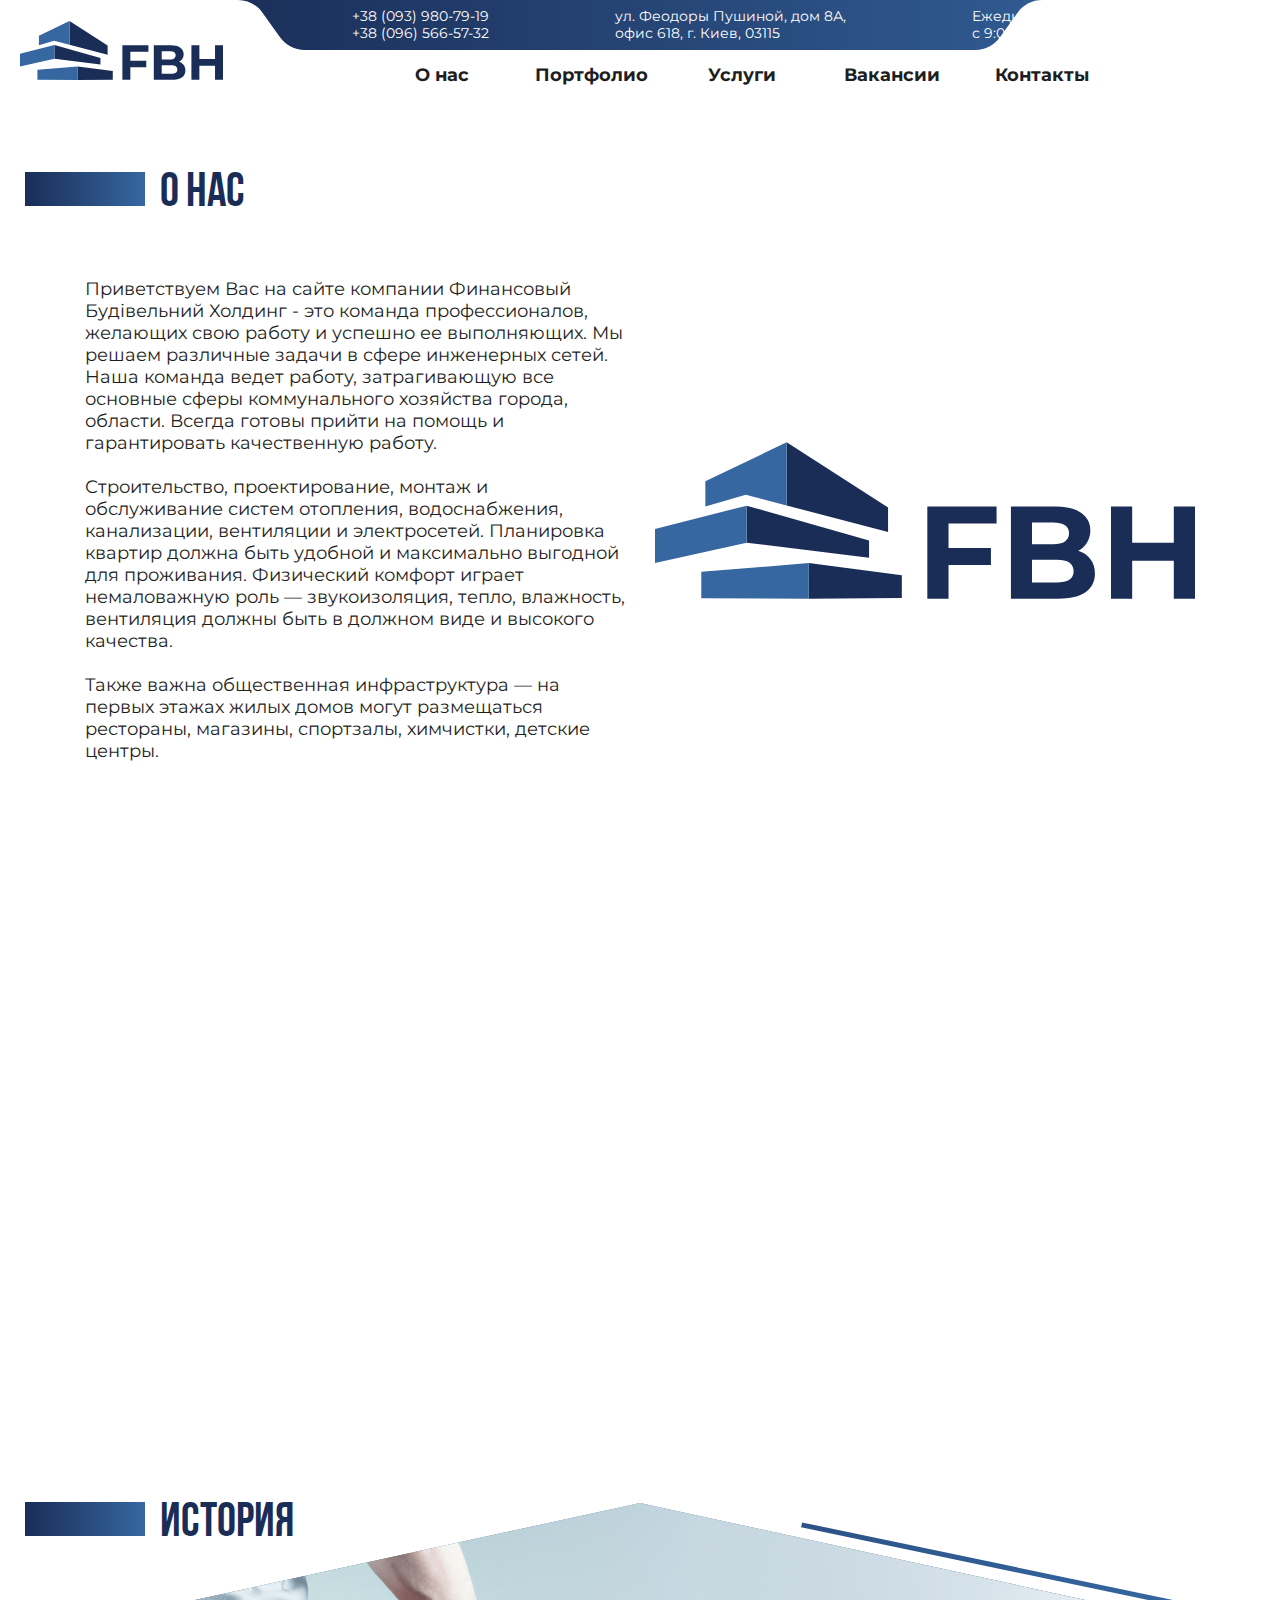
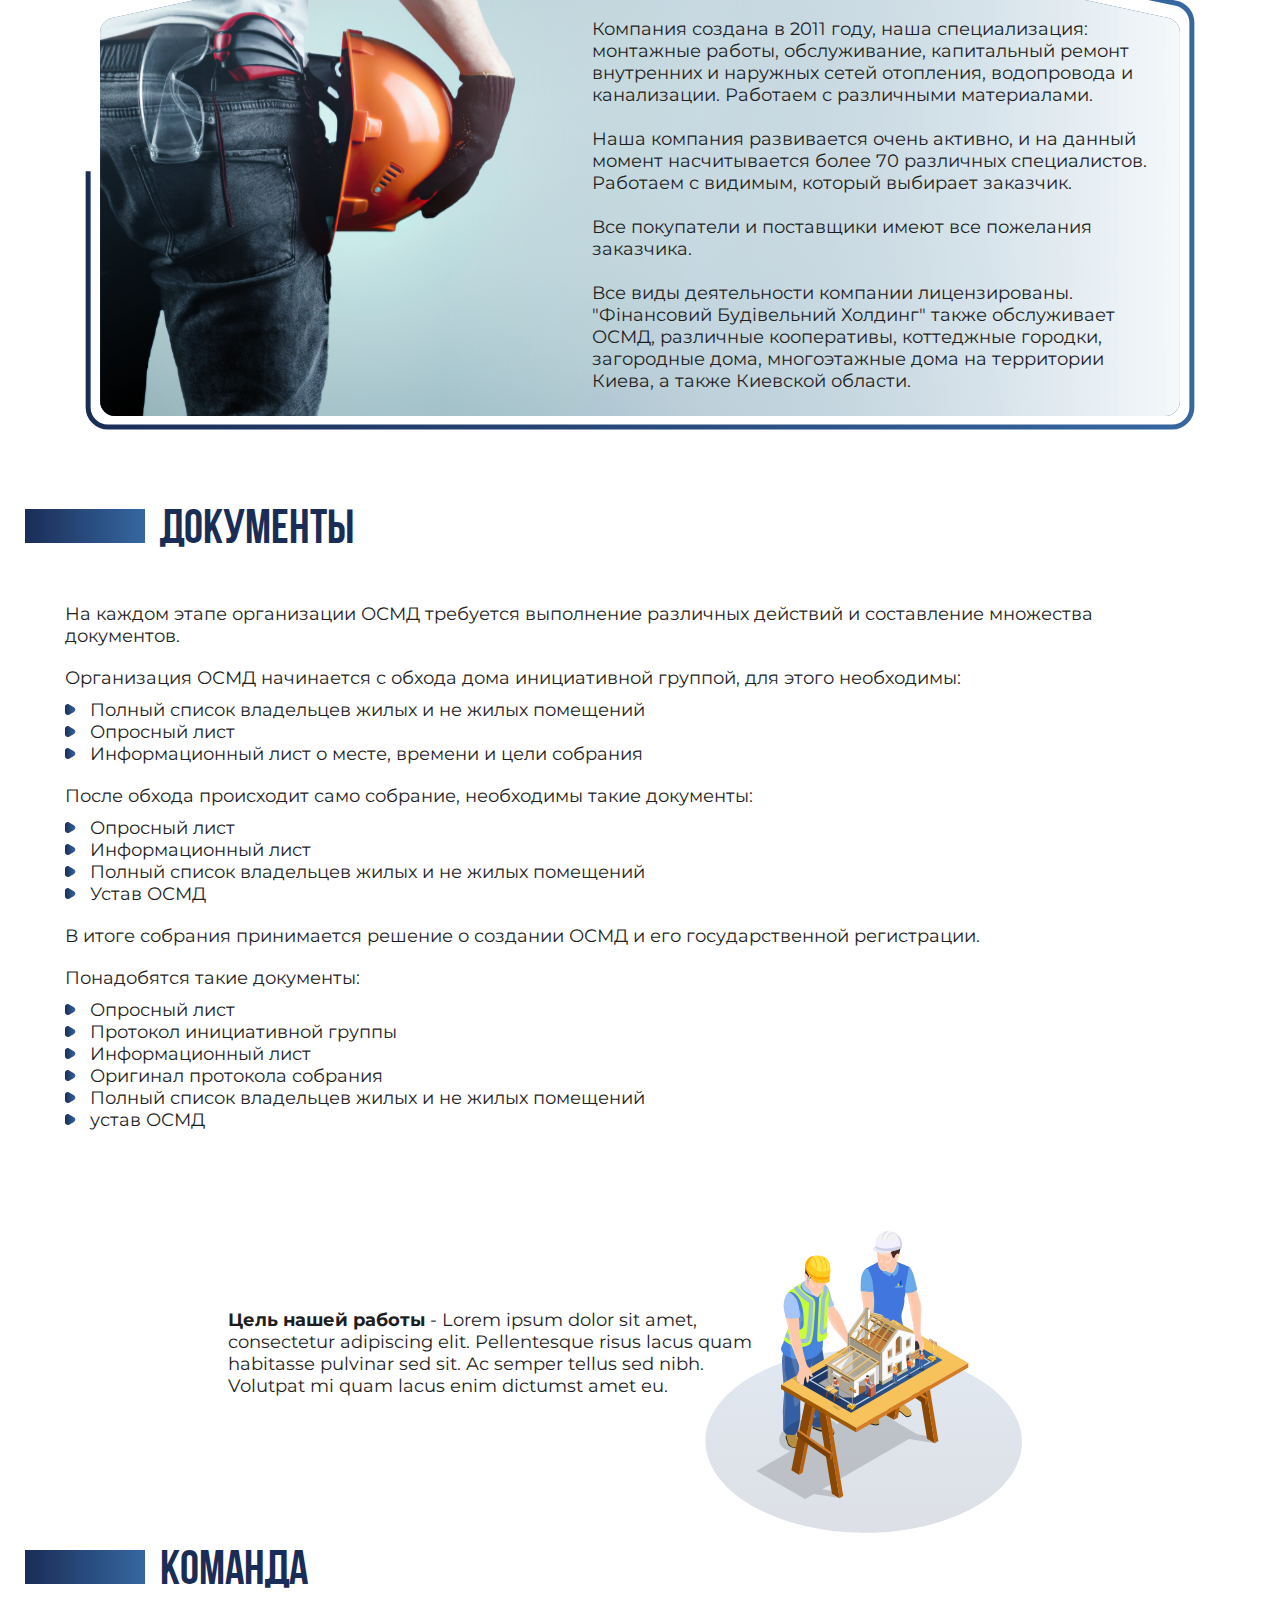
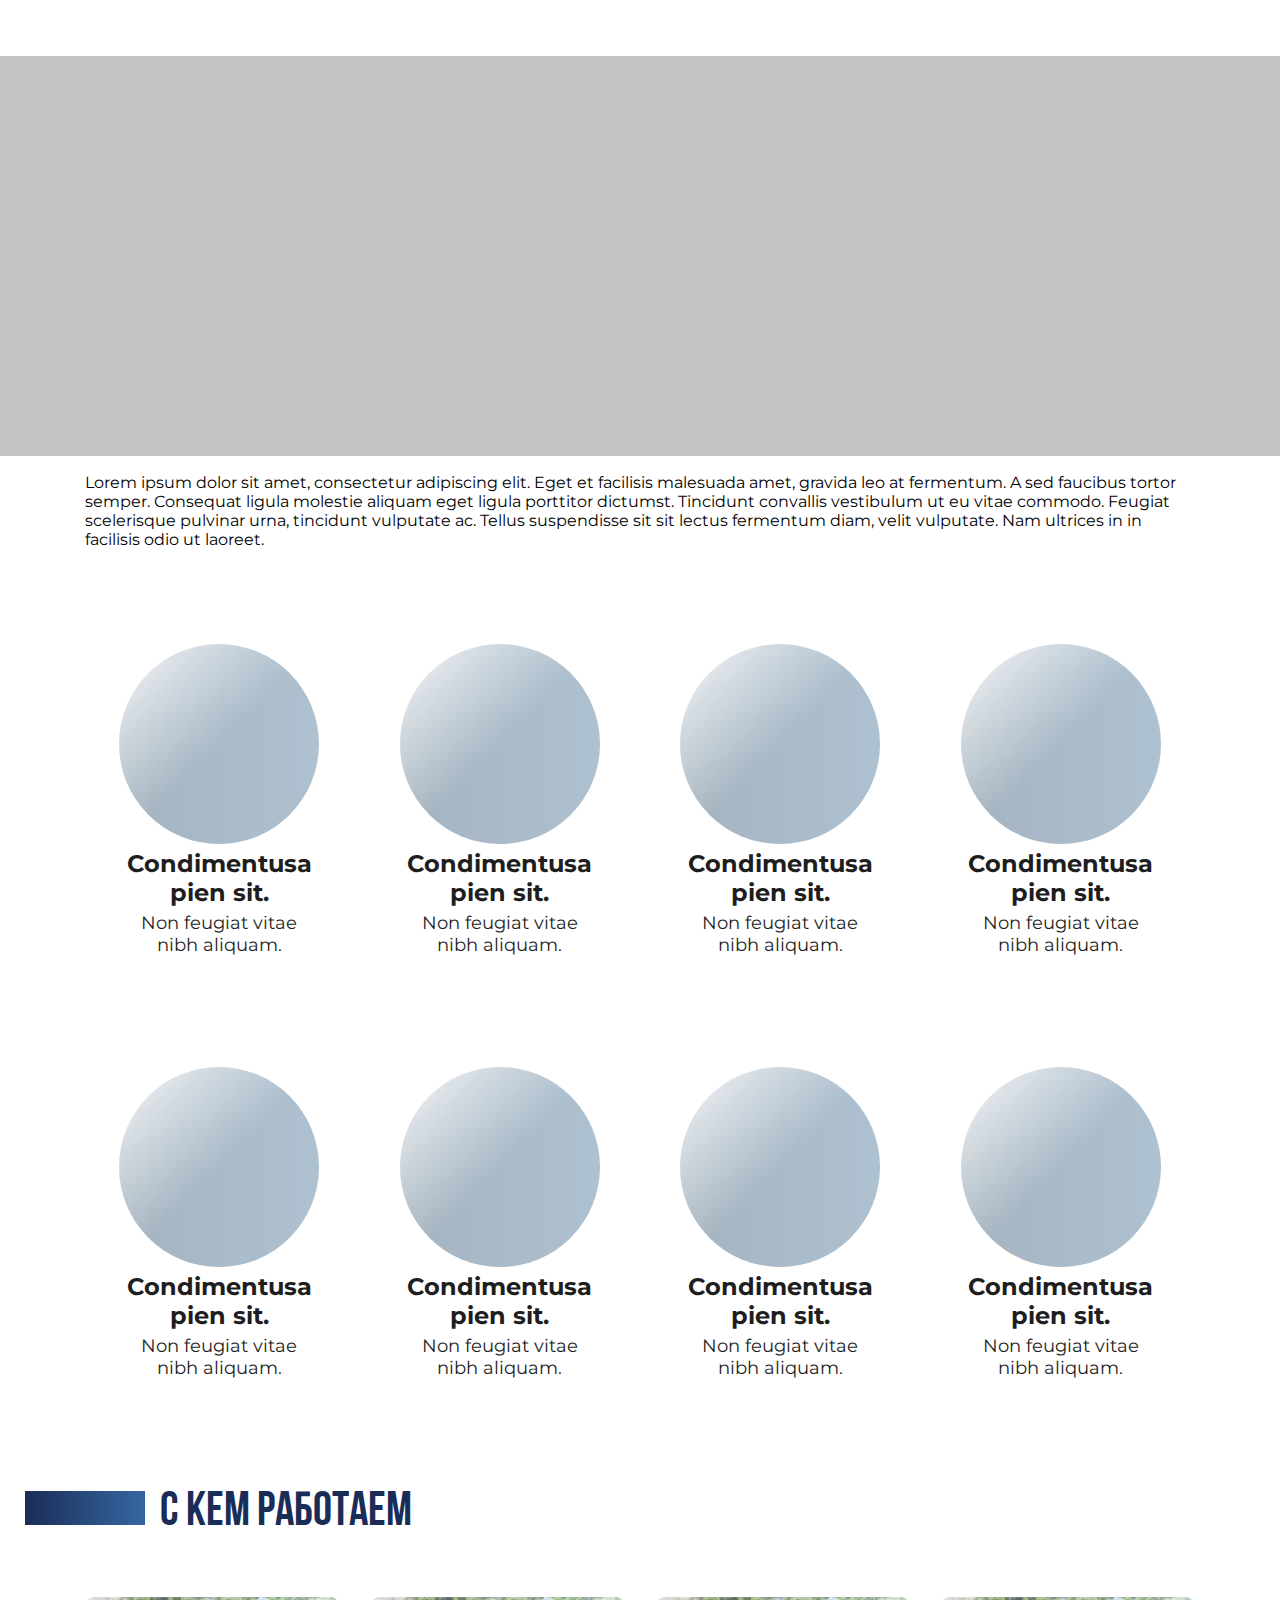
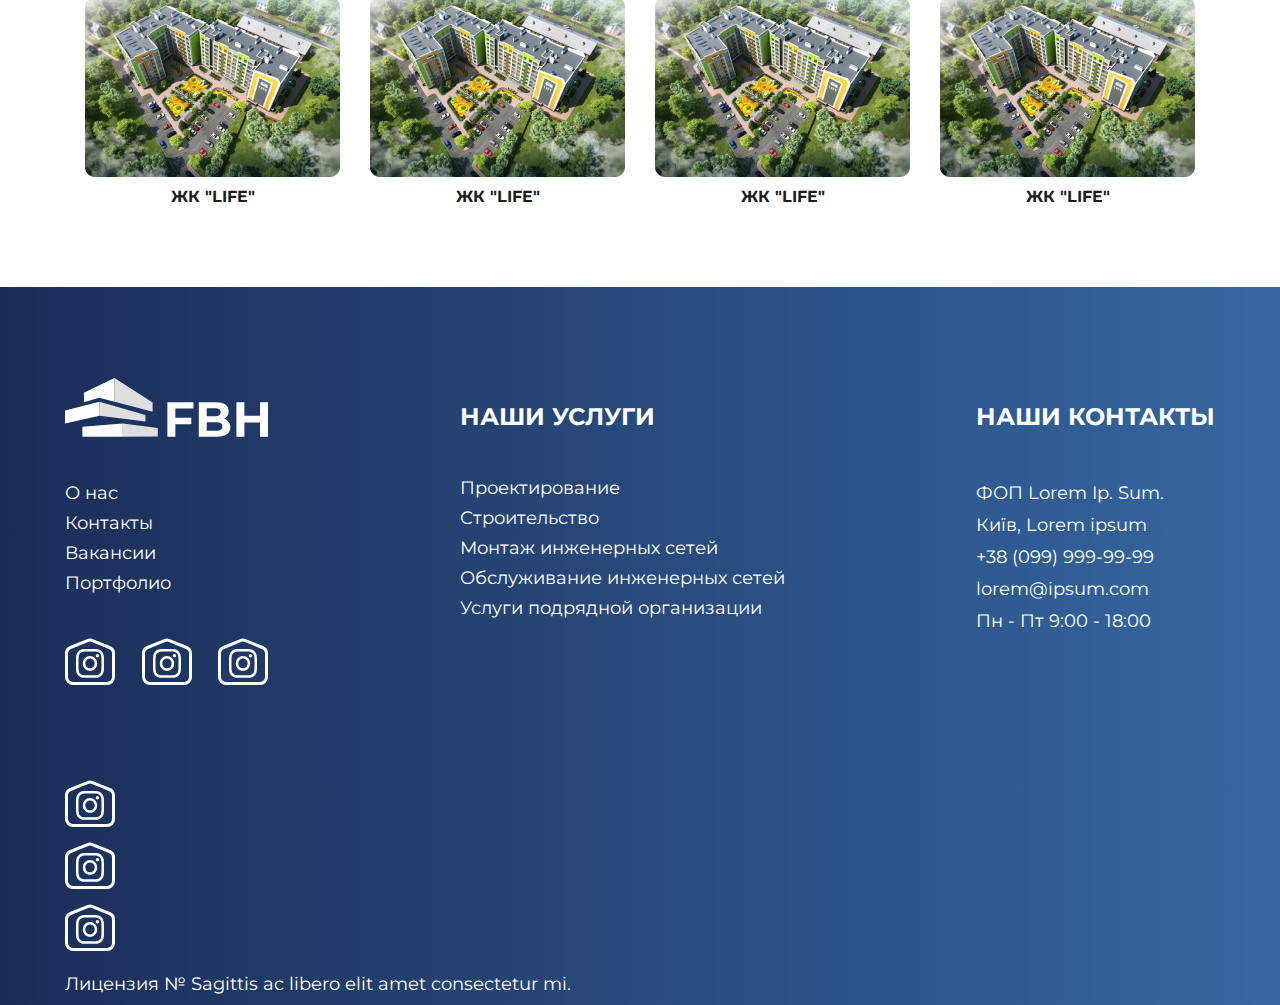
==== commit 24fdf07b: "all pages; first mobile;" ====
--- a/about-us.html
+++ b/about-us.html
@@ -12,7 +12,7 @@
     <title>Start</title>
   </head>
   <body>
-    <header class="header"><img src="./assets/img/logo.svg" alt=""/>
+    <header class="header"><img src="assets/img/logo.svg" alt=""/>
       <div class="header__box">
         <div class="header-contact">
           <div class="header-contact__box">
@@ -31,7 +31,46 @@
           <ul>
             <li><a href="">О нас </a></li>
             <li><a href="">Портфолио</a></li>
-            <li><a href="">Услуги</a></li>
+            <li><a href="">Услуги</a>
+              <ul class="header-nav__dropdown">
+                <li><a href="">Проектирование</a>
+                  <ul class="header-nav__submenu">
+                    <li><a href="">Проектирование под ключ </a></li>
+                    <li><a href="">Конструктивное проектирование</a></li>
+                    <li><a href="">Дизайнерское проектирование</a></li>
+                    <li><a href="">Инженерное проектирование</a></li>
+                  </ul>
+                </li>
+                <li><a href="">Строительство</a></li>
+                <li><a href="">Монтаж инженерных сетей</a>
+                  <ul class="header-nav__submenu">
+                    <li><a href="">Канализация</a></li>
+                    <li><a href="">Водопровод</a></li>
+                    <li><a href="">Отопление</a></li>
+                    <li><a href="">Электрика</a></li>
+                    <li><a href="">Системы Теплый пол</a></li>
+                    <li><a href="">Энергоэффективность домов</a></li>
+                  </ul>
+                </li>
+                <li><a href="">Обслуживание инженерных сетей</a>
+                  <ul class="header-nav__submenu">
+                    <li><a href="">Канализация</a></li>
+                    <li><a href="">Водопровод</a></li>
+                    <li><a href="">Отопление</a></li>
+                    <li><a href="">Электрика</a></li>
+                    <li><a href="">Системы Теплый пол</a></li>
+                    <li><a href="">Энергоэффективность домов</a></li>
+                  </ul>
+                </li>
+                <li><a href="">Услуги подрядной организации</a>
+                  <ul class="header-nav__submenu">
+                    <li><a href="">Проектирование домов, ЖК</a></li>
+                    <li><a href="">Согласование инженерных планов</a></li>
+                    <li><a href="">Помошь получения разрешительных документов</a></li>
+                  </ul>
+                </li>
+              </ul>
+            </li>
             <li><a href="">Вакансии</a></li>
             <li><a href="">Контакты</a></li>
           </ul>
@@ -40,121 +79,123 @@
     </header>
   </body>
 </html>
-<section class="about-us">
-  <div class="container">
-    <h2>О нас</h2>
-    <div class="about-us__box">
-      <p>Приветствуем Вас на сайте компании Финансовый Будівельний Холдинг - это команда профессионалов, желающих свою работу и успешно ее выполняющих. Мы решаем различные задачи в сфере инженерных сетей. Наша команда ведет работу, затрагивающую все основные сферы коммунального хозяйства города, области. Всегда готовы прийти на помощь и гарантировать качественную работу. <br/><br/> Строительство, проектирование, монтаж и обслуживание систем отопления, водоснабжения, канализации, вентиляции и электросетей. Планировка квартир должна быть удобной и максимально выгодной для проживания. Физический комфорт играет немаловажную роль — звукоизоляция, тепло, влажность, вентиляция должны быть в должном виде и высокого качества. <br/><br/> Также важна общественная инфраструктура — на первых этажах жилых домов могут размещаться рестораны, магазины, спортзалы, химчистки, детские центры.</p><img src="/assets/img/logo.svg" alt=""/>
-    </div>
-    <iframe width="560" height="315" src="https://www.youtube.com/embed/4xyb_tA-uw0" frameborder="0" allow="accelerometer; autoplay; clipboard-write; encrypted-media; gyroscope; picture-in-picture" allowfullscreen=""></iframe>
-  </div>
-</section>
-<section class="history">
-  <div class="container">
-    <h2>История</h2>
-    <div class="history__box">
-      <p>Компания создана в 2011 году, наша специализация: монтажные работы, обслуживание, капитальный ремонт внутренних и наружных сетей отопления, водопровода и канализации. Работаем с различными материалами. <br/><br/>Наша компания развивается очень активно, и на данный момент насчитывается более 70 различных специалистов. Работаем с видимым, который выбирает заказчик. <br/><br/> Все покупатели и поставщики имеют все пожелания заказчика. <br/><br/> Все виды деятельности компании лицензированы. "Фінансовий Будівельний Холдинг" также обслуживает ОСМД, различные кооперативы, коттеджные городки, загородные дома, многоэтажные дома на территории Киева, а также Киевской области.</p>
-    </div>
-  </div>
-</section>
-<section class="documents">
-  <div class="container">
-    <h2>Документы</h2>
-    <div class="documents__box">
-      <p>На каждом этапе организации ОСМД требуется выполнение различных действий и составление множества документов.</p>
-      <ul>
-        <li>Организация ОСМД начинается с обхода дома инициативной группой, для этого необходимы:</li>
-        <li>Полный список владельцев жилых и не жилых помещений</li>
-        <li>Опросный лист</li>
-        <li>Информационный лист о месте, времени и цели собрания</li>
-      </ul>
-      <ul>
-        <li>После обхода происходит само собрание, необходимы такие документы:</li>
-        <li>Опросный лист</li>
-        <li>Информационный лист</li>
-        <li>Полный список владельцев жилых и не жилых помещений</li>
-        <li>Устав ОСМД</li>
-      </ul>
-      <p>В итоге собрания принимается решение о создании ОСМД и его государственной регистрации.</p>
-      <ul>
-        <li>Понадобятся такие документы:</li>
-        <li>Опросный лист</li>
-        <li>Протокол инициативной группы</li>
-        <li>Информационный лист</li>
-        <li>Оригинал протокола собрания</li>
-        <li>Полный список владельцев жилых и не жилых помещений</li>
-        <li>устав ОСМД</li>
-      </ul>
-    </div>
-    <div class="documents__box--second">
-      <p><b>Цель нашей работы</b> - Lorem ipsum dolor sit amet, consectetur adipiscing elit. Pellentesque risus lacus quam habitasse pulvinar sed sit. Ac semper tellus sed nibh. Volutpat mi quam lacus enim dictumst amet eu.</p><img src="/assets/img/documents-img.svg" alt=""/>
-    </div>
-  </div>
-</section>
-<section class="team">
-  <div class="container">
-    <h2>Команда</h2>
-  </div><img src="" alt=""/>
-  <div class="container">
-    <p class="team-description">Lorem ipsum dolor sit amet, consectetur adipiscing elit. Eget et facilisis malesuada amet, gravida leo at fermentum. A sed faucibus tortor semper. Consequat ligula molestie aliquam eget ligula porttitor dictumst. Tincidunt convallis vestibulum ut eu vitae commodo. Feugiat scelerisque pulvinar urna, tincidunt vulputate ac. Tellus suspendisse sit sit lectus fermentum diam, velit vulputate. Nam ultrices in in facilisis odio ut laoreet.</p>
-    <div class="team-items">
-      <div class="team-item"><img src="" alt=""/>
-        <p>Condimentusapien sit.</p>
-        <p>Non feugiat vitae nibh aliquam.</p>
-      </div>
-      <div class="team-item"><img src="" alt=""/>
-        <p>Condimentusapien sit.</p>
-        <p>Non feugiat vitae nibh aliquam.</p>
-      </div>
-      <div class="team-item"><img src="" alt=""/>
-        <p>Condimentusapien sit.</p>
-        <p>Non feugiat vitae nibh aliquam.</p>
-      </div>
-      <div class="team-item"><img src="" alt=""/>
-        <p>Condimentusapien sit.</p>
-        <p>Non feugiat vitae nibh aliquam.</p>
-      </div>
-      <div class="team-item"><img src="" alt=""/>
-        <p>Condimentusapien sit.</p>
-        <p>Non feugiat vitae nibh aliquam.</p>
-      </div>
-      <div class="team-item"><img src="" alt=""/>
-        <p>Condimentusapien sit.</p>
-        <p>Non feugiat vitae nibh aliquam.</p>
-      </div>
-      <div class="team-item"><img src="" alt=""/>
-        <p>Condimentusapien sit.</p>
-        <p>Non feugiat vitae nibh aliquam.</p>
-      </div>
-      <div class="team-item"><img src="" alt=""/>
-        <p>Condimentusapien sit.</p>
-        <p>Non feugiat vitae nibh aliquam.</p>
-      </div>
-    </div>
-  </div>
+<main>
+  <section class="about-us">
+    <div class="container">
+      <h2>О нас</h2>
+      <div class="about-us__box">
+        <p>Приветствуем Вас на сайте компании Финансовый Будівельний Холдинг - это команда профессионалов, желающих свою работу и успешно ее выполняющих. Мы решаем различные задачи в сфере инженерных сетей. Наша команда ведет работу, затрагивающую все основные сферы коммунального хозяйства города, области. Всегда готовы прийти на помощь и гарантировать качественную работу. <br/><br/> Строительство, проектирование, монтаж и обслуживание систем отопления, водоснабжения, канализации, вентиляции и электросетей. Планировка квартир должна быть удобной и максимально выгодной для проживания. Физический комфорт играет немаловажную роль — звукоизоляция, тепло, влажность, вентиляция должны быть в должном виде и высокого качества. <br/><br/> Также важна общественная инфраструктура — на первых этажах жилых домов могут размещаться рестораны, магазины, спортзалы, химчистки, детские центры.</p><img src="assets/img/logo.svg" alt=""/>
+      </div>
+      <iframe width="560" height="315" src="https://www.youtube.com/embed/4xyb_tA-uw0" frameborder="0" allow="accelerometer; autoplay; clipboard-write; encrypted-media; gyroscope; picture-in-picture" allowfullscreen=""></iframe>
+    </div>
+  </section>
+  <section class="history">
+    <div class="container">
+      <h2>История</h2>
+      <div class="history__box">
+        <p>Компания создана в 2011 году, наша специализация: монтажные работы, обслуживание, капитальный ремонт внутренних и наружных сетей отопления, водопровода и канализации. Работаем с различными материалами. <br/><br/>Наша компания развивается очень активно, и на данный момент насчитывается более 70 различных специалистов. Работаем с видимым, который выбирает заказчик. <br/><br/> Все покупатели и поставщики имеют все пожелания заказчика. <br/><br/> Все виды деятельности компании лицензированы. "Фінансовий Будівельний Холдинг" также обслуживает ОСМД, различные кооперативы, коттеджные городки, загородные дома, многоэтажные дома на территории Киева, а также Киевской области.</p>
+      </div>
+    </div>
+  </section>
+  <section class="documents">
+    <div class="container">
+      <h2>Документы</h2>
+      <div class="documents__box">
+        <p>На каждом этапе организации ОСМД требуется выполнение различных действий и составление множества документов.</p>
+        <ul>
+          <li>Организация ОСМД начинается с обхода дома инициативной группой, для этого необходимы:</li>
+          <li>Полный список владельцев жилых и не жилых помещений</li>
+          <li>Опросный лист</li>
+          <li>Информационный лист о месте, времени и цели собрания</li>
+        </ul>
+        <ul>
+          <li>После обхода происходит само собрание, необходимы такие документы:</li>
+          <li>Опросный лист</li>
+          <li>Информационный лист</li>
+          <li>Полный список владельцев жилых и не жилых помещений</li>
+          <li>Устав ОСМД</li>
+        </ul>
+        <p>В итоге собрания принимается решение о создании ОСМД и его государственной регистрации.</p>
+        <ul>
+          <li>Понадобятся такие документы:</li>
+          <li>Опросный лист</li>
+          <li>Протокол инициативной группы</li>
+          <li>Информационный лист</li>
+          <li>Оригинал протокола собрания</li>
+          <li>Полный список владельцев жилых и не жилых помещений</li>
+          <li>устав ОСМД</li>
+        </ul>
+      </div>
+      <div class="documents__box--second">
+        <p><b>Цель нашей работы</b> - Lorem ipsum dolor sit amet, consectetur adipiscing elit. Pellentesque risus lacus quam habitasse pulvinar sed sit. Ac semper tellus sed nibh. Volutpat mi quam lacus enim dictumst amet eu.</p><img src="assets/img/documents-img.svg" alt=""/>
+      </div>
+    </div>
+  </section>
+  <section class="team">
+    <div class="container">
+      <h2>Команда</h2>
+    </div><img src="" alt=""/>
+    <div class="container">
+      <p class="team-description">Lorem ipsum dolor sit amet, consectetur adipiscing elit. Eget et facilisis malesuada amet, gravida leo at fermentum. A sed faucibus tortor semper. Consequat ligula molestie aliquam eget ligula porttitor dictumst. Tincidunt convallis vestibulum ut eu vitae commodo. Feugiat scelerisque pulvinar urna, tincidunt vulputate ac. Tellus suspendisse sit sit lectus fermentum diam, velit vulputate. Nam ultrices in in facilisis odio ut laoreet.</p>
+      <div class="team-items">
+        <div class="team-item"><img src="" alt=""/>
+          <p>Condimentusapien sit.</p>
+          <p>Non feugiat vitae nibh aliquam.</p>
+        </div>
+        <div class="team-item"><img src="" alt=""/>
+          <p>Condimentusapien sit.</p>
+          <p>Non feugiat vitae nibh aliquam.</p>
+        </div>
+        <div class="team-item"><img src="" alt=""/>
+          <p>Condimentusapien sit.</p>
+          <p>Non feugiat vitae nibh aliquam.</p>
+        </div>
+        <div class="team-item"><img src="" alt=""/>
+          <p>Condimentusapien sit.</p>
+          <p>Non feugiat vitae nibh aliquam.</p>
+        </div>
+        <div class="team-item"><img src="" alt=""/>
+          <p>Condimentusapien sit.</p>
+          <p>Non feugiat vitae nibh aliquam.</p>
+        </div>
+        <div class="team-item"><img src="" alt=""/>
+          <p>Condimentusapien sit.</p>
+          <p>Non feugiat vitae nibh aliquam.</p>
+        </div>
+        <div class="team-item"><img src="" alt=""/>
+          <p>Condimentusapien sit.</p>
+          <p>Non feugiat vitae nibh aliquam.</p>
+        </div>
+        <div class="team-item"><img src="" alt=""/>
+          <p>Condimentusapien sit.</p>
+          <p>Non feugiat vitae nibh aliquam.</p>
+        </div>
+      </div>
+    </div>
+  </section>
   <section class="partners about--third">
     <div class="container">
       <h2>С кем работаем</h2>
       <div class="about-cities">
-        <div class="about-city"><img src="/assets/img/about-city.jpg" alt=""/>
-          <p>ЖК "LIFE"</p>
-        </div>
-        <div class="about-city"><img src="/assets/img/about-city.jpg" alt=""/>
-          <p>ЖК "LIFE"</p>
-        </div>
-        <div class="about-city"><img src="/assets/img/about-city.jpg" alt=""/>
-          <p>ЖК "LIFE"</p>
-        </div>
-        <div class="about-city"><img src="/assets/img/about-city.jpg" alt=""/>
-          <p>ЖК "LIFE"</p>
-        </div>
-      </div>
-    </div>
-  </section>
-</section>
+        <div class="about-city"><img src="assets/img/about-city.jpg" alt=""/>
+          <p>ЖК "LIFE"</p>
+        </div>
+        <div class="about-city"><img src="assets/img/about-city.jpg" alt=""/>
+          <p>ЖК "LIFE"</p>
+        </div>
+        <div class="about-city"><img src="assets/img/about-city.jpg" alt=""/>
+          <p>ЖК "LIFE"</p>
+        </div>
+        <div class="about-city"><img src="assets/img/about-city.jpg" alt=""/>
+          <p>ЖК "LIFE"</p>
+        </div>
+      </div>
+    </div>
+  </section>
+</main>
 <footer class="footer">
   <div class="container">
-    <div class="footer-column"><img src="/assets/img/logo-light.svg" alt=""/>
+    <div class="footer-column"><img src="assets/img/logo-light.svg" alt=""/>
       <ul>
         <li><a href="">О нас</a></li>
         <li><a href="">Контакты</a></li>
@@ -162,9 +203,9 @@
         <li><a href="">Портфолио</a></li>
       </ul>
       <div class="footer-social">
-        <div class="footer-social--link"><img src="/assets/img/footer-inst.svg" alt=""/></div>
-        <div class="footer-social--link"><img src="/assets/img/footer-inst.svg" alt=""/></div>
-        <div class="footer-social--link"><img src="/assets/img/footer-inst.svg" alt=""/></div>
+        <div class="footer-social--link"><img src="assets/img/footer-inst.svg" alt=""/></div>
+        <div class="footer-social--link"><img src="assets/img/footer-inst.svg" alt=""/></div>
+        <div class="footer-social--link"><img src="assets/img/footer-inst.svg" alt=""/></div>
       </div>
     </div>
     <div class="footer-column"> 
@@ -182,6 +223,13 @@
       <p>ФОП Lorem Ip. Sum. <br/> Київ, Lorem ipsum <br/> +38 (099) 999-99-99 <br/> lorem@ipsum.com <br/> Пн - Пт 9:00 - 18:00</p>
     </div>
   </div>
+  <div class="container">
+    <div class="footer-social footer-social--mobile">
+      <div class="footer-social--link"><img src="assets/img/footer-inst.svg" alt=""/></div>
+      <div class="footer-social--link"><img src="assets/img/footer-inst.svg" alt=""/></div>
+      <div class="footer-social--link"><img src="assets/img/footer-inst.svg" alt=""/></div>
+    </div>
+  </div>
   <div class="container"><a href="">Лицензия № Sagittis ac libero elit amet consectetur mi.</a></div>
 </footer>
 <script src="https://unpkg.com/swiper/swiper-bundle.min.js"></script>
--- a/assets/css/main.min.css
+++ b/assets/css/main.min.css
@@ -1,7 +1,7 @@
 @font-face {
     font-family: 'Bebas Neue';
 
-    src: url('/assets/fonts/BebasNeueCyr.ttf');
+    src: url('../fonts/BebasNeueCyr.ttf');
 }
 
 *,
@@ -47,7 +47,7 @@
     left: 0;
     width: 314px;
     height: 50px;
-    background: url('/assets/img/header-background.svg'); 
+    background: url('../img/header-background.svg'); 
     content: '';
 }
 .header::after {
@@ -56,7 +56,7 @@
     right: 0;
     width: 314px;
     height: 50px;
-    background: url('/assets/img/header-background.svg'); 
+    background: url('../img/header-background.svg'); 
     content: '';
     transform: rotateY(180deg);
 }
@@ -92,19 +92,19 @@
 
 .header-nav ul {
     display: flex;
+
+    align-items: center;
+    justify-content: center;
+}
+.header-nav ul li {
+    position: relative; 
+    width: 100%;
+    max-width: 150px;
     padding: 14px 0;
-
-    align-items: center;
-    justify-content: center;
-}
-.header-nav ul li {
-    width: 100%;
-    max-width: 150px;
     list-style-type: none;
 }
 .header-nav ul li a {
     display: block;
-    font-family: Montserrat;
     font-size: 18px;
     font-weight: bold;
     font-style: normal;
@@ -112,6 +112,73 @@
     color: #1e1e1e; 
     text-align: center;
     text-decoration: none;
+}
+.header-nav ul li .header-nav__dropdown {
+    z-index: 5; 
+    top: 98%;
+    display: none;
+    width: 387px;
+    max-width: 387px;
+    min-height: 157px;
+    padding: 3px 15px 14px 30px;
+    background-image: url('../img/headerDropdown.png');
+    background-repeat: no-repeat;
+    background-size: 100% 100%;
+}
+.header-nav ul li .header-nav__dropdown li {
+    max-width: unset;
+    margin-bottom: 8px; 
+    padding: 0 0 0 0;
+}
+.header-nav ul li .header-nav__dropdown li .header-nav__submenu {
+    position: absolute;
+    top: -2px; 
+    left: 99%;
+    display: none;
+    width: 100%;
+    min-width: 385px;
+    min-height: 150px;
+    padding: 4.5px 50px 30px 12px;
+    background-image: url('../img/headerSubmenu.png');
+    background-repeat: no-repeat;
+    background-size: contain;
+}
+.header-nav ul li .header-nav__dropdown li .header-nav__submenu li:hover {
+    background: transparent;
+}
+.header-nav ul li .header-nav__dropdown li:hover {
+    background-image: url('../img/headerDropdownItem.png'); 
+    background-repeat: no-repeat;
+    background-position: bottom;
+}
+.header-nav ul li .header-nav__dropdown li:hover .header-nav__submenu {
+    display: block;
+}
+.header-nav ul li .header-nav__dropdown li:last-child {
+    margin-bottom: 0;
+}
+.header-nav ul li .header-nav__dropdown > li {
+    padding-bottom: 2px;
+}
+.header-nav ul li .header-nav__dropdown li:not(:first-child) .header-nav__submenu {
+    top: -50px; 
+    min-width: 300px;
+    min-height: 125px;
+    padding: 48px 11px 6px;
+    background-image: url('../img/headerSubmenuSecond.png');
+    background-size: 100% 100%;
+}
+.header-nav ul li .header-nav__dropdown li a {
+    font-size: 18px;
+    font-weight: normal;
+    font-style: normal;
+    line-height: 22px;
+    color: #1e1e1e; 
+    text-align: left;
+}
+.header-nav ul li:hover .header-nav__dropdown {
+    position: absolute; 
+    display: block;
 }
 
 .footer {
@@ -379,7 +446,7 @@
 .construction-item:hover .figure__stroke {
     animation-timing-function: ease-out; 
 
-    stroke-dasharray: 500 0;
+    stroke-dasharray: 500 0 !important;
 }
 .construction-item figure {
     width: 100%;
@@ -544,7 +611,7 @@
 
 .guarantee {
     padding-bottom: 111px; 
-    background: url('/assets/img/guarantee-background.svg');
+    background: url('../img/guarantee-background.svg');
     background-position: 0 403px;
 
     background-repeat-y: no-repeat;
@@ -757,7 +824,7 @@
     width: 100%;
     height: 527px;
     margin: -105px auto 72px 0; 
-    background: url('/assets/img/about-us-history.svg');
+    background: url('../img/about-us-history.svg');
     background-size: 100% 100%;
 }
 .history__box p {
@@ -808,7 +875,7 @@
     width: 12px;
     height: 12px;
     margin: auto auto auto 0; 
-    background: url('/assets/img/documents-icon.svg');
+    background: url('../img/documents-icon.svg');
     background-repeat: no-repeat;
     background-size: contain;
     content: '';
@@ -957,7 +1024,7 @@
     width: 33px;
     height: 33px;
     margin: auto 0;
-    background: url('/assets/img/contacts-phone.svg');
+    background: url('../img/contacts-phone.svg');
     background-size: contain; 
     content: '';
 }
@@ -989,3 +1056,1134 @@
     width: 100%;
     min-height: 500px;
 }
+
+.services {
+    margin-top: 64px;
+    padding-bottom: 70px;
+}
+.services h2 {
+    margin: 0 auto 90px;
+}
+.services-items {
+    display: flex;
+    max-width: 1111px;
+    margin: 0 auto;
+
+    flex-wrap: wrap;
+    align-items: center;
+    justify-content: center;
+}
+.services-item {
+    position: relative;
+    width: 100%;
+    max-width: 350px;
+    height: 508px;
+    margin: 0 10px 50px; 
+    cursor: pointer;
+}
+.services-item:hover .figure__stroke {
+    animation-timing-function: ease-out;
+
+    stroke-dasharray: 500 0 !important;
+}
+.services-item figure {
+    width: 100%;
+    height: 100%;
+}
+.services-item figure svg image {
+    width: 230px; 
+    transform: matrix(1.485, 0, 0, 1.4, 0, 4) translate(1px, 2px);
+}
+.services-item figure .figure__stroke {
+    transition: stroke-dasharray 1s;
+    transform: matrix(1.5, 0, 0, 1.4, 0, 0); 
+    animation-timing-function: ease-in;
+
+    stroke-width: 2px;
+}
+.services-item__box {
+    position: absolute;
+    bottom: 60px; 
+    min-height: 200px;
+    padding: 0 35px;
+}
+.services-item__box p:first-child {
+    margin-bottom: 25px;
+    font-family: 'Bebas Neue';
+    font-size: 36px;
+    font-weight: 400;
+    line-height: 36px;
+    color: #1e244f;
+}
+.services-item__box p {
+    margin-bottom: 40px;
+    font-size: 16px;
+    line-height: 20px;
+    color: #2e2e2e;
+}
+
+.services-category h2 {
+    margin-top: 64px;
+}
+
+.services-category__box {
+    display: flex;
+    max-width: 1110px;
+    margin: 0 auto 70px;
+
+    justify-content: space-between;
+    align-items: center;
+}
+.services-category__box figure {
+    width: 100%;
+    max-width: 445px;
+    min-height: 312px;
+    max-height: 312px;
+    margin-right: 30px;
+}
+.services-category__box p {
+    max-width: 635px;
+    margin-bottom: 5px; 
+    font-size: 18px;
+    font-weight: 500;
+    line-height: 22px;
+    color: #2e2e2e;
+}
+
+.services-category-items {
+    display: flex;
+    max-width: 730px;
+    margin: 0 auto 67px;
+
+    flex-wrap: wrap;
+    justify-content: space-between;
+}
+.services-category-items--row {
+    max-width: 1110px;
+}
+.services-category-items--row .services-category-item:nth-child(2n+2) {
+    margin-right: 30px;
+}
+.services-category-items--row .services-category-item:nth-child(3n+3) {
+    margin-right: 0;
+}
+
+.services-category-item {
+    width: 100%;
+    max-width: 350px;
+    height: 500px;
+    margin: 0 30px 90px 0;
+}
+.services-category-item:nth-child(2n+2) {
+    margin-right: 0;
+}
+.services-category-item figure {
+    margin-bottom: 38px;
+}
+.services-category-item .services-category-item--title {
+    margin-bottom: 30px; 
+    font-family: 'Bebas Neue';
+    font-size: 24px;
+    line-height: 24px;
+    color: #1e244f;
+}
+.services-category-item .services-category-item--info {
+    overflow-y: auto; 
+    max-height: 100px;
+    margin-bottom: 20px;
+    font-size: 16px;
+    line-height: 20px;
+    color: #2e2e2e;
+}
+
+.services-post {
+    margin-top: 64px;
+}
+.services-post__box {
+    display: flex;
+    max-width: 1110px;
+    margin: 0 auto 50px; 
+
+    align-items: center;
+    justify-content: space-between;
+}
+.services-post__box figure {
+    width: 100%;
+    max-width: 540px;
+    height: 380px;
+    margin-right: 30px;
+}
+.services-post__box p {
+    width: 100%;
+    max-width: 540px;
+    min-height: 290px;
+    max-height: 290px; 
+    font-size: 24px;
+    line-height: 29px;
+    color: #1e1e1e;
+}
+.services-post--swiper {
+    max-width: 1045px;
+    margin: 0 auto;
+}
+.services-post--swiper .swiper-wrapper {
+    margin: 0 auto;
+}
+.services-post--swiper .swiper-slide {
+    position: relative;
+    display: flex;
+    overflow: hidden;
+    width: 100%;
+    max-width: 165px;
+    height: 93px;
+    margin: 0 10px 0 0; 
+    border-radius: 5px;
+}
+.services-post--swiper .swiper-slide img {
+    width: 100%;
+    height: 100%;
+
+    object-fit: cover;
+}
+.services-post--swiper .swiper-slide::before {
+    position: absolute;
+    top: 0;
+    left: 0;
+    width: 100%;
+    height: 100%;
+    background: linear-gradient(134.14deg, rgba(255, 255, 255, .78) 6.9%, rgba(255, 255, 255, 0) 50.08%);
+    content: '';
+
+    background-blend-mode: normal, soft-light, normal;
+}
+.services-post--swiper__box {
+    position: relative;
+    max-width: 1110px;
+    margin: 0 auto 95px;
+}
+.services-post--swiper__box .services-post-swiper-next,
+.services-post--swiper__box .services-post-swiper-prev {
+    position: absolute;
+    z-index: 5; 
+    top: 0;
+    bottom: 0;
+    display: flex;
+    outline: 0;
+    cursor: pointer;
+
+    align-items: center;
+}
+.services-post--swiper__box .services-post-swiper-next {
+    right: 0;
+}
+.services-post--four {
+    padding-bottom: 65px;
+}
+.services-post--guarantee {
+    padding-top: 197px;
+    background-position: 0 -235px;
+}
+.services-post--guarantee .guarantee-form {
+    margin-bottom: 122px;
+}
+.services-post--guarantee .guarantee-description__box {
+    display: flex;
+
+    justify-content: space-between;
+}
+.services-post--guarantee .guarantee-description {
+    width: 100%;
+    max-width: 540px;
+    font-size: 24px;
+    line-height: 29px;
+    color: #1e1e1e;
+}
+.services-post--guarantee iframe {
+    width: 100%;
+    max-width: 540px;
+    min-height: 304px;
+    border-radius: 15px;
+}
+.services-post-other {
+    padding-bottom: 122px;
+}
+.services-post-other-items {
+    display: flex;
+    max-width: 917px;
+    margin: 0 auto; 
+
+    justify-content: space-between;
+}
+.services-post-other-item {
+    position: relative;
+    z-index: 3; 
+    display: flex;
+    overflow: hidden;
+    width: 100%;
+    max-width: 445px;
+    height: 140px;
+    padding-left: 82px;
+    border-radius: 20px;
+    text-decoration: none;
+
+    justify-content: flex-start;
+    align-items: center;
+}
+.services-post-other-item::before {
+    position: absolute;
+    z-index: 1;
+    top: 0;
+    left: 0;
+    width: 100%;
+    height: 100%;
+    background: linear-gradient(90deg, rgba(39, 79, 108, .5) 0%, rgba(66, 120, 184, .5) 101.03%), linear-gradient(134.14deg, rgba(255, 255, 255, .78) 6.9%, rgba(255, 255, 255, 0) 50.08%);
+    content: '';
+
+    background-blend-mode: normal, normal, soft-light, normal;
+}
+.services-post-other-item img:first-child {
+    position: absolute;
+    z-index: 0; 
+    top: 0;
+    left: 0;
+    width: 100%;
+    height: 100%;
+
+    object-fit: cover;
+}
+.services-post-other-item p {
+    position: relative;
+    z-index: 5;
+    display: flex;
+    max-width: 235px;
+    font-family: 'Bebas Neue';
+    font-size: 36px;
+    line-height: 36px;
+    color: #fff;
+    color: #fff; 
+    text-align: center;
+
+    align-items: center;
+}
+.services-post-other-item p + img {
+    position: relative;
+    z-index: 5;
+}
+
+.service-osbb {
+    padding-top: 64px;
+    padding-bottom: 15px;
+}
+.service-osbb h2 {
+    margin-bottom: 100px;
+}
+.service-osbb .about__box {
+    margin: 0 auto 75px;
+}
+.service-osbb .about-features {
+    max-width: 965px;
+    margin: 0 auto;
+
+    flex-wrap: wrap;
+}
+.service-osbb .about-features-item {
+    max-width: 210px;
+    margin: 0 auto 85px;
+    text-align: center;
+}
+.service-osbb .about-features-item img {
+    margin: 0 auto 20px;
+}
+.service-osbb .about-features-item p {
+    display: flex;
+    font-size: 24px;
+    font-weight: bold;
+    line-height: 29px;
+    color: #1e1e1e; 
+    text-align: center;
+
+    align-items: center;
+}
+.service-osbb--third {
+    padding-bottom: 100px;
+}
+
+.portfolio {
+    padding-top: 64px;
+}
+.portfolio h2 {
+    margin-bottom: 54px;
+}
+.portfolio-category ul {
+    display: flex;
+    max-width: 1062px;
+    margin: 0 auto 40px; 
+
+    justify-content: space-between;
+}
+.portfolio-category li {
+    position: relative; 
+    max-width: 189px;
+    margin-right: 30px;
+    list-style: none;
+    font-size: 17px;
+    font-weight: bold;
+    line-height: 22px;
+    color: #1e1e1e;
+    text-align: center;
+}
+.portfolio-category li.active::before {
+    position: absolute;
+    bottom: -5px;
+    left: 0;
+    width: 100%;
+    height: 3px;
+    background: linear-gradient(90deg, #1a2d57 0%, #3667a1 100%); 
+    content: '';
+}
+.portfolio-category li:last-child {
+    margin-right: 0;
+}
+.portfolio-category a {
+    display: flex;
+    height: 100%;
+    color: #1e1e1e;
+    text-decoration: none; 
+
+    align-items: center;
+}
+.portfolio-items {
+    display: flex;
+    max-width: 1110px;
+    margin: 0 auto;
+    padding-bottom: 31px; 
+
+    flex-wrap: wrap;
+    justify-content: flex-start;
+}
+.portfolio-item {
+    position: relative;
+    margin: 0 30px 34px 0;
+    cursor: pointer;
+}
+.portfolio-item::before {
+    position: absolute;
+    top: 0;
+    left: 0;
+    width: 100%;
+    height: 180px;
+    opacity: 0;
+    border-radius: 10px;
+    background: linear-gradient(90deg, rgba(26, 45, 87, .7) 0%, rgba(54, 103, 161, .7) 100%);
+    content: '';
+    transition: all 300ms;
+}
+.portfolio .about--third .portfolio-item--hidden {
+    position: absolute;
+    z-index: 5; 
+    top: 0;
+    left: 0;
+    display: flex;
+    width: 100%;
+    height: 180px;
+    padding: 0 10px;
+    font-size: 16px;
+    font-weight: bold;
+    line-height: 20px;
+    opacity: 0;
+    color: #fff;
+    transition: all 300ms;
+    text-align: left;
+
+    align-items: center;
+    justify-content: flex-start;
+}
+.portfolio-item:hover::before {
+    opacity: 1;
+}
+.portfolio-item:hover .portfolio-item--hidden {
+    opacity: 1;
+}
+.portfolio-item:nth-child(4n) {
+    margin-right: 0;
+}
+
+.cooperation {
+    padding-bottom: 60px;
+}
+.cooperation h2 {
+    margin-bottom: 33px;
+}
+.cooperation__box {
+    display: flex;
+    max-width: 1102px;
+    margin: 0 auto; 
+
+    align-items: center;
+    justify-content: space-between;
+}
+.cooperation__box p {
+    max-width: 730px;
+    font-size: 24px;
+    font-weight: normal;
+    font-style: normal;
+    line-height: 29px;
+    color: #1e1e1e;
+}
+.cooperation__box--even p {
+    margin-right: 30px;
+}
+.cooperation__box--odd p {
+    margin-left: 30px; 
+
+    order: 2;
+}
+.cooperation__box figure {
+    width: 100%;
+    max-width: 343px;
+    height: 246px;
+}
+
+.jobs-post {
+    padding-top: 64px;
+}
+.jobs-posts {
+    display: flex;
+    max-width: 1005px;
+    min-height: 400px;
+    max-height: 400px; 
+    margin: 0 auto 64px;
+
+    align-items: flex-end;
+    justify-content: space-between;
+}
+.jobs-post-item {
+    width: 100%;
+    max-width: 178px;
+    height: 300px;
+}
+.jobs-post-item img {
+    width: 100%;
+    height: 100%;
+    animation: jobsItemOpacity 2s both;
+
+    filter: blur(8px);
+}
+.jobs-post-item--active {
+    max-width: 235px;
+    height: 400px;
+}
+.jobs-post-item--active img {
+    object-fit: contain;
+    object-position: bottom;
+    filter: blur(0px);
+}
+.jobs-post-content {
+    display: flex;
+    max-width: 950px;
+    margin: 0 auto 60px;
+
+    align-items: flex-start;
+    justify-content: flex-start;
+}
+.jobs-post-content-item {
+    max-width: 160px;
+    margin: 0 30px 6px 0;
+}
+.jobs-post-content-item:last-child {
+    margin-right: 0;
+}
+.jobs-post-content-item-title {
+    margin-bottom: 4px; 
+    font-size: 24px;
+    font-weight: bold;
+    font-style: normal;
+    line-height: 29px;
+    color: #1e1e1e;
+}
+.jobs-post-content-item-title + p {
+    font-size: 18px;
+    font-weight: normal;
+    font-style: normal;
+    line-height: 22px;
+    color: #1e1e1e;
+}
+.jobs-post--guarantee {
+    padding-top: 210px;
+    padding-bottom: 64px;
+}
+.jobs-post--guarantee .guarantee-form {
+    margin-bottom: 0;
+}
+.jobs-post--guarantee .guarantee-form p {
+    margin-bottom: 12px;
+}
+.jobs-post--guarantee .guarantee-form__box {
+    flex-direction: column;
+}
+.jobs-post--guarantee .guarantee-form__box label {
+    width: 100%;
+    max-width: 730px;
+    height: 50px;
+    margin-bottom: 7px;
+}
+.jobs-post--guarantee .guarantee-form__box label select {
+    position: relative;
+    width: 100%;
+    height: 100%;
+    font-size: 24px;
+    font-weight: 500;
+    font-style: normal;
+    line-height: 29px;
+    color: #989898;
+    border: 0;
+    background: #fff;
+
+    appearance: none;
+}
+.jobs-post--guarantee .guarantee-form__box label select:focus {
+    outline: 0;
+}
+.jobs-post--guarantee .guarantee-form__box label .select-box {
+    position: relative; 
+    width: 100%;
+    height: 100%;
+}
+.jobs-post--guarantee .guarantee-form__box label .select-box::before {
+    position: absolute;
+    z-index: 5;
+    top: 0;
+    right: 0;
+    bottom: 0;
+    width: 16px;
+    height: 10px;
+    margin: auto 0 auto auto;
+    background-image: url('../img/jobsPostFormArrow.svg');
+    background-repeat: no-repeat; 
+    background-size: contain;
+    content: '';
+}
+
+@keyframes jobsItemOpacity {
+    0% {
+        opacity: 0;
+    }
+    100% {
+        opacity: 1;
+    }
+}
+
+.jobs {
+    padding-top: 64px;
+    padding-bottom: 28px;
+}
+.jobs h2 {
+    margin-bottom: 42px;
+}
+.jobs-items {
+    display: flex;
+
+    flex-wrap: wrap;
+    justify-content: center;
+}
+.jobs-item {
+    display: flex;
+    flex-direction: column;
+    width: 100%;
+    max-width: 350px;
+    margin: 0 30px 50px 0;
+    cursor: pointer; 
+    transition: all 300ms;
+}
+.jobs-item:last-child {
+    margin-right: 0;
+}
+.jobs-item:hover .figure__stroke {
+    animation-timing-function: ease-out;
+
+    stroke-dasharray: 500 0 !important;
+}
+.jobs-item-img {
+    position: relative; 
+    display: flex;
+    width: 100%;
+    max-width: 350px;
+    height: 289px;
+    margin: 0 auto 11px;
+
+    align-items: flex-end;
+    justify-content: center;
+}
+.jobs-item-img figure {
+    width: 100%;
+    height: 100%;
+    max-height: 250px;
+}
+.jobs-item-img figure .figure__stroke {
+    transition: all 1s;
+}
+.jobs-item-img img {
+    position: absolute;
+    right: 0;
+    bottom: 7.5px;
+    left: 0;
+    width: auto;
+    max-width: 200px;
+    max-height: 289px;
+    margin: auto auto 0 auto;
+}
+.jobs-item-title {
+    font-family: 'Bebas Neue';
+    font-size: 36px;
+    font-style: normal;
+    line-height: 36px;
+    color: #1a2d57; 
+    text-align: center;
+}
+.jobs-item-title + p {
+    font-size: 18px;
+    font-weight: normal;
+    font-style: normal;
+    line-height: 22px;
+    color: #1e1e1e; 
+    text-align: center;
+}
+
+@media screen and (max-width: 1200px) {
+    .header {
+        display: none;
+    }
+    h2 {
+        display: flex;
+        margin-bottom: 11px; 
+        font-size: 24px;
+        line-height: 24px;
+
+        align-items: flex-start;
+    }
+    h2::before {
+        width: 51px;
+        height: 17px;
+        margin: 3px 2px 0 0;
+    }
+    .homebanner-slider .swiper-slide {
+        height: 640px;
+    }
+    .homebanner-slider .swiper-slide h1 {
+        font-size: 48px;
+        line-height: 48px;
+    }
+    .homebanner-slider .swiper-slide img {
+        height: 100%;
+
+        object-fit: cover;
+        object-position: center;
+    }
+    .homebanner-slider .swiper-slide p {
+        font-size: 24px;
+        line-height: 24px;
+    }
+    .homebanner-slider .swiper-slide--container {
+        padding: 0 20px;
+    }
+    .about {
+        padding: 42px 0 33px;
+    }
+    .about--second {
+        padding-top: 0;
+    }
+    .about > .container {
+        display: flex;
+        flex-direction: column;
+    }
+    .about__box-img {
+        width: 0;
+        height: 0; 
+        opacity: 0;
+    }
+    .about__box {
+        margin: 0 auto 25px;
+    }
+    .about__box-text {
+        margin: 0;
+        padding: 0 20px;
+        font-size: 14px;
+        line-height: 17px;
+    }
+    .about-video {
+        width: 100%;
+        height: 202px;
+        margin: 0;
+
+        order: 3;
+    }
+    .about-video iframe {
+        width: 100%;
+        min-width: unset;
+        height: 100%;
+        min-height: unset;
+        border-radius: 0;
+    }
+    .about-features {
+        display: flex;
+        padding: 0 20px 40px;
+        background-image: url('../img/media/indexAbout.png');
+        background-repeat: no-repeat; 
+        background-position: right bottom;
+        background-size: 100% 120%;
+
+        flex-wrap: wrap;
+    }
+    .about-features > div:first-child {
+        max-width: 150px;
+    }
+    .about-features > div:nth-child(2n+2) {
+        max-width: 164px;
+    }
+    .about-features__item {
+        flex-direction: column; 
+        width: auto;
+        margin: 0 auto 18px 0;
+    }
+    .about-features__item:last-child {
+        margin-bottom: 0;
+    }
+    .about-features__item span {
+        width: 100%;
+        height: auto;
+        margin: 0 auto 2px;
+        padding: 0;
+        font-size: 30px;
+        line-height: 37px;
+        border-right: 0;
+        background-image: url('../img/headerDropdownItem.png');
+        background-repeat: no-repeat;
+        background-position: left bottom; 
+        background-size: 140px 2px;
+    }
+    .about-features__item p {
+        width: 100%;
+        max-width: 140px;
+        font-size: 14px;
+        line-height: 90%;
+    }
+    .construction {
+        padding-bottom: 57px;
+    }
+    .construction h2 {
+        margin: 0 auto 30px 0;
+    }
+    .construction-carousel__wrapper {
+        padding: 0 20px 58px;
+    }
+    .construction-item {
+        max-width: 155px;
+        margin: 0 10px 0 0;
+        padding: 2px 0 0 2px;
+    }
+    .construction-item figure {
+        width: 100%;
+        max-width: 150px;
+        height: 108px;
+        margin-bottom: 11px;
+    }
+    .construction-item figure .figure__stroke {
+        stroke-width: 4px;
+    }
+    .construction-item--name {
+        margin-bottom: 11px; 
+        font-size: 18px;
+        line-height: 18px;
+    }
+    .construction-item--city {
+        font-size: 14px;
+        font-weight: bold;
+        line-height: 17px;
+    }
+    .construction-item--description {
+        margin-bottom: 0; 
+        font-size: 14px;
+        line-height: 17px;
+    }
+    .construction-item--link {
+        display: none;
+    }
+    .construction-link {
+        display: flex;
+        width: 100%;
+        max-width: 215.12px;
+        height: 39.26px;
+        margin: 0 auto; 
+        font-size: 18px;
+        font-weight: bold;
+        font-style: normal;
+        line-height: 22px;
+        color: #fff;
+        border-radius: 15px;
+        background: linear-gradient(90deg, #1a2d57 0%, #3667a1 100%);
+        text-align: center;
+
+        justify-content: center;
+        align-items: center;
+    }
+    .construction-swiper-prev,
+    .construction-swiper-next {
+        right: 0; 
+        left: 0;
+        display: none;
+    }
+    .about--second {
+        padding-bottom: 57px;
+    }
+    .about--second h2 {
+        margin-bottom: 22px;
+    }
+    .about--second .about__box {
+        flex-direction: column;
+    }
+    .about--second .about__box-text {
+        overflow: hidden;
+        max-height: 85px;
+        margin: 0 auto 14px; 
+        padding: 0 20px;
+        font-size: 14px;
+        line-height: 17px;
+    }
+    .about--second .about__box-img {
+        width: 100%;
+        max-width: 314px;
+        height: 225px;
+        margin: 0 auto 15px; 
+        opacity: 1;
+
+        order: -1;
+    }
+    .about--second .about__box-img .figure__stroke {
+        stroke-width: 3px;
+    }
+    .about--second .about__box-link--mobile {
+        margin: 0 auto;
+    }
+    .about--third {
+        padding-bottom: 11px;
+    }
+    .about--third .about__box {
+        margin: 0 auto 57px;
+    }
+    .about--third .about__box-text {
+        max-height: 136px;
+        margin: 0 auto;
+    }
+    .about--third .about-features {
+        margin-bottom: 0; 
+        padding-bottom: 0;
+        background: transparent;
+    }
+    .about--third .about-features-item {
+        max-width: 150px;
+        margin: 0 auto 45px;
+    }
+    .about--third .about-features-item img {
+        width: 94px;
+        height: 94px;
+        margin: 0 auto 20px;
+    }
+    .about--third .about-features-item p {
+        font-size: 18px;
+        line-height: 22px;
+    }
+    .about--third .about-cities {
+        display: none;
+    }
+    .guarantee {
+        padding-bottom: 58px; 
+        background: transparent;
+    }
+    .guarantee h2 {
+        margin-bottom: 24px;
+    }
+    .guarantee img {
+        width: 100%;
+        max-width: 170px;
+        height: 190px;
+        margin: 0 auto;
+    }
+    .guarantee__box {
+        flex-direction: column;
+        margin-bottom: 45px;
+    }
+    .guarantee__box-info {
+        position: relative; 
+        margin-top: -17px;
+        padding: 62px 20px 0 20px;
+    }
+    .guarantee__box-info::before {
+        position: absolute;
+        z-index: -1;
+        top: 0;
+        left: 0;
+        width: 100%;
+        height: 42px;
+        background: linear-gradient(90deg, #1a2d57 0%, #3667a1 100%); 
+        content: '';
+    }
+    .guarantee__box-info p:first-child {
+        margin-bottom: 13px; 
+        font-size: 18px;
+        line-height: 22px;
+    }
+    .guarantee__box-info p {
+        font-size: 14px;
+        line-height: 17px;
+    }
+    .guarantee-form {
+        padding-top: 123px;
+        background-image: url('../img/media/indexForm.png');
+        background-repeat: no-repeat;
+    }
+    .guarantee-form p {
+        margin: 0 auto 19px;
+        padding: 0 20px; 
+        font-size: 24px;
+        line-height: 29px;
+    }
+    .guarantee-form__box {
+        flex-direction: column;
+        margin-bottom: 40px;
+    }
+    .guarantee-form__box label {
+        max-width: 320px;
+    }
+    .about--four {
+        padding-bottom: 24px;
+    }
+    .about--four h2 {
+        margin-bottom: 32px;
+    }
+    .about--four .about-cities {
+        display: flex;
+        margin: 0; 
+        padding: 0 20px;
+
+        flex-wrap: wrap;
+    }
+    .about--four .about-city {
+        width: 100%;
+        max-width: 155px;
+        height: 130px;
+        margin: 0 10px 33px 0;
+    }
+    .about--four .about-city img {
+        width: 100%;
+        height: 100%;
+        max-height: 110px;
+        margin-bottom: 0;
+    }
+    .about--four .about-city p {
+        font-size: 14px;
+        line-height: 17px;
+    }
+    .about--four .about-city:nth-child(2n+2) {
+        margin-right: 0;
+    }
+    .about--four .about--btn {
+        display: none;
+    }
+    .blog {
+        margin: 0;
+        padding-bottom: 51px;
+    }
+    .blog h2 {
+        margin-bottom: 21px;
+    }
+    .blog-items {
+        padding: 0 20px;
+    }
+    .blog-item {
+        margin-bottom: 20px;
+    }
+    .blog-item figure {
+        width: 100%;
+        min-width: unset;
+        max-width: 72px;
+        height: 78.5px;
+        margin-right: 10px;
+    }
+    .blog-item__box p {
+        overflow: hidden; 
+        width: 100%;
+        max-width: 236px;
+        max-height: 102px;
+        margin-bottom: 8px;
+        font-size: 14px;
+        line-height: 17px;
+    }
+    .blog-item__box p:first-child {
+        font-size: 18px;
+        line-height: 22px;
+    }
+    .blog-item .about--btn {
+        margin-left: -30px;
+    }
+    .footer {
+        padding: 33px 0 20px;
+    }
+    .footer .container {
+        flex-direction: column; 
+        padding: 0 20px;
+    }
+    .footer .container > a {
+        padding: 0;
+        font-size: 14px;
+        line-height: 17px;
+    }
+    .footer .container .footer-social--mobile {
+        display: flex;
+        width: 100%;
+        max-width: 203px;
+        margin: 0 auto 45px; 
+        padding: 17px 0 0 0;
+
+        justify-content: space-between;
+    }
+    .footer-column {
+        margin-bottom: 13px;
+    }
+    .footer-column:first-child li {
+        margin-bottom: 3px;
+    }
+    .footer-column li {
+        margin-bottom: 6px;
+    }
+    .footer-column:nth-child(2) {
+        margin-bottom: 21px;
+    }
+    .footer-column:nth-child(3) p:last-child {
+        font-size: 14px;
+        line-height: 17px;
+    }
+    .footer-column li:last-child {
+        margin: 0;
+    }
+    .footer-column li > a {
+        font-size: 14px;
+        line-height: 17px;
+    }
+    .footer-column p:first-child {
+        margin: 0; 
+        font-size: 18px;
+        line-height: 38px;
+    }
+    .footer-column > img:first-child {
+        width: 100%;
+        max-width: 140px;
+        height: 40px;
+        margin-bottom: 27px;
+    }
+    .footer-column li > a {
+        font-weight: 300;
+    }
+    .footer-column .footer-social {
+        display: none;
+    }
+}
